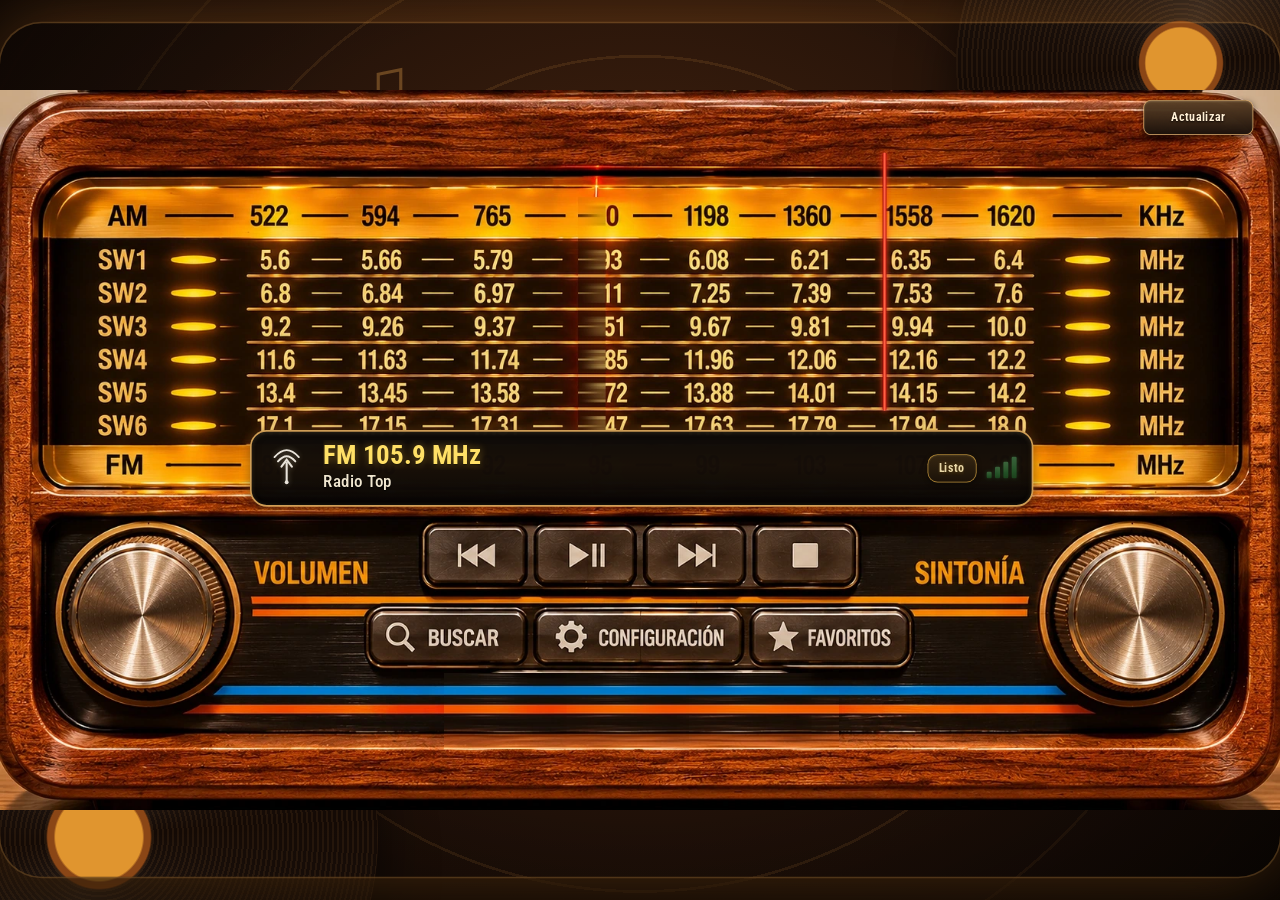
==== pc.html @ c2b315b3 "Add files via upload" ====
<!DOCTYPE html>
<html lang="es">
<head>
  <meta charset="UTF-8" />
  <meta name="viewport" content="width=device-width, initial-scale=1, viewport-fit=cover" />
  <meta http-equiv="Cache-Control" content="no-cache, no-store, must-revalidate" />
  <meta http-equiv="Pragma" content="no-cache" />
  <meta name="theme-color" content="#1b0f08" />
  <meta name="apple-mobile-web-app-capable" content="yes" />
  <meta name="mobile-web-app-capable" content="yes" />
  <meta name="apple-mobile-web-app-status-bar-style" content="black-translucent" />
  <meta name="apple-mobile-web-app-title" content="Radio AR" />
  <meta name="description" content="Radios de Argentina en vivo, con dial y botonera. Sin publicidad." />
  <link rel="manifest" href="manifest.json?v=93" />
  <link rel="apple-touch-icon" sizes="180x180" href="apple-touch-icon.png?v=93" />
  <link rel="icon" type="image/png" sizes="32x32" href="icon-32.png?v=93" />
  <link rel="icon" type="image/png" sizes="192x192" href="icon-192.png?v=93" />
  <link rel="shortcut icon" href="favicon.ico?v=93" />
  <link rel="preload" href="pc-skin.webp" as="image" type="image/webp" />
  <link rel="preload" href="fonts/roboto-latin-500-normal.woff2" as="font" type="font/woff2" crossorigin />
  <link rel="preload" href="fonts/roboto-condensed-latin-500-normal.woff2" as="font" type="font/woff2" crossorigin />
  <script>
    // Ventana angosta (celular): se usa la versión móvil, que es index.html
    (function () {
      var mq = window.matchMedia("(min-width: 900px)");
      function go() { if (!mq.matches) location.replace("./" + location.hash); }
      go();
      if (mq.addEventListener) mq.addEventListener("change", go);
    })();
  </script>
  <title>Radio Argentina</title>
  <link rel="stylesheet" href="pc.css?v=34" />
  <link rel="stylesheet" href="pc-pro.css?v=2" />
</head>
<body>
  <div class="backdrop" aria-hidden="true"></div>
  <!-- Escenario de música: discos, ondas de radio y notas. Solo decoración. -->
  <div class="scene" aria-hidden="true">
    <div class="waves"></div>
    <div class="vinyl v1"></div>
    <div class="vinyl v2"></div>
    <svg class="note n1" viewBox="0 0 24 24" fill="none" stroke="#ffb454" stroke-width="1.4" stroke-linecap="round"><path d="M9 18V5l10-2v13"/><circle cx="7" cy="18" r="2.6"/><circle cx="17" cy="16" r="2.6"/></svg>
    <svg class="note n2" viewBox="0 0 24 24" fill="none" stroke="#ffb454" stroke-width="1.4" stroke-linecap="round"><path d="M9 18V5l10-2v13"/><circle cx="7" cy="18" r="2.6"/><circle cx="17" cy="16" r="2.6"/></svg>
    <svg class="note n3" viewBox="0 0 24 24" fill="none" stroke="#ffb454" stroke-width="1.4" stroke-linecap="round"><path d="M9 18V5l10-2v13"/><circle cx="7" cy="18" r="2.6"/><circle cx="17" cy="16" r="2.6"/></svg>
  </div>

  <!--
    Escenario de 1536 × 1024, igual que la imagen de referencia.
    Todo lo que se ve en pantalla (aguja, display, lista, volumen) se dibuja
    encima de la imagen en las mismas coordenadas. pc.js lo escala a la ventana.
  -->
  <main class="stage" id="stage">
    <h1 class="sr-only">Radio Argentina</h1>

    <!-- ===== Dial: la aguja se mueve según la frecuencia ===== -->
    <i class="dial-backlight" aria-hidden="true"></i>
    <div class="dial-numbers" aria-hidden="true">
      <div class="dial-am"><b>AM</b><span>522</span><span>594</span><span>765</span><span>980</span><span>1198</span><span>1360</span><span>1558</span><span>1620</span><b>KHz</b></div>
      <div class="dial-sw"><b>SW1</b><span>5.6</span><span>5.66</span><span>5.79</span><span>5.93</span><span>6.08</span><span>6.21</span><span>6.35</span><span>6.4</span><b>MHz</b></div>
      <div class="dial-sw"><b>SW2</b><span>6.8</span><span>6.84</span><span>6.97</span><span>7.11</span><span>7.25</span><span>7.39</span><span>7.53</span><span>7.6</span><b>MHz</b></div>
      <div class="dial-sw"><b>SW3</b><span>9.2</span><span>9.26</span><span>9.37</span><span>9.51</span><span>9.67</span><span>9.81</span><span>9.94</span><span>10.0</span><b>MHz</b></div>
      <div class="dial-sw"><b>SW4</b><span>11.6</span><span>11.63</span><span>11.74</span><span>11.85</span><span>11.96</span><span>12.06</span><span>12.16</span><span>12.2</span><b>MHz</b></div>
      <div class="dial-sw"><b>SW5</b><span>13.4</span><span>13.45</span><span>13.58</span><span>13.72</span><span>13.88</span><span>14.01</span><span>14.15</span><span>14.2</span><b>MHz</b></div>
      <div class="dial-sw"><b>SW6</b><span>17.1</span><span>17.15</span><span>17.31</span><span>17.47</span><span>17.63</span><span>17.79</span><span>17.94</span><span>18.0</span><b>MHz</b></div>
      <div class="dial-fm"><b>FM</b><span>87</span><span>88</span><span>92</span><span>95</span><span>99</span><span>103</span><span>107</span><span>108</span><b>MHz</b></div>
    </div>
    <i class="needle" id="needle" aria-hidden="true"></i>

    <!-- ===== Display (ventana de la emisora en reproducción) ===== -->
    <section class="lcd" aria-label="Display">
      <div class="lcd-antenna" aria-hidden="true">
        <svg viewBox="0 0 48 48" width="42" height="42">
          <path fill="none" stroke="#f5f0e6" stroke-width="2.4" stroke-linecap="round"
            d="M24 38 V18 M18 22 l6-8 6 8"/>
          <path fill="none" stroke="#f5f0e6" stroke-width="2.2" stroke-linecap="round"
            d="M14 16c3.5-4 8-6 10-6s6.5 2 10 6"/>
          <path fill="none" stroke="#f5f0e6" stroke-width="2.2" stroke-linecap="round"
            d="M10 11c5-5.5 10.5-8 14-8s9 2.5 14 8"/>
          <circle cx="24" cy="40" r="2.2" fill="#f5f0e6"/>
        </svg>
      </div>
      <div class="lcd-center">
        <div class="lcd-freq" id="lcdFreq"></div>
        <div class="lcd-name" id="lcdName"><span id="lcdNameText"></span></div>
      </div>
      <div class="lcd-playing" id="lcdStatus" role="status" aria-live="polite">
        <span class="lcd-play-ico" aria-hidden="true">
          <svg viewBox="0 0 20 20" width="14" height="14"><path fill="#ffd24a" d="M5 3.5v13l12-6.5z"/></svg>
        </span>
        <span id="statusText"></span>
      </div>
      <div class="lcd-signal" id="eq" aria-hidden="true">
        <i></i><i></i><i></i><i></i>
      </div>
    </section>

    <!-- ===== Perillas: volumen y sintonización ===== -->
    <button class="hit tune-knob" id="tuneKnob" type="button" aria-label="Sintonizar emisora" title="Girar para cambiar de emisora"></button>
    <div class="hit knob" id="knob" role="slider" tabindex="0" aria-label="Volumen" aria-valuemin="0" aria-valuemax="100" aria-valuenow="100" data-i18n-aria="volume"></div>
    <span class="cap cap-volume" id="capVolume" data-i18n="volume">Volumen</span>

    <!-- ===== Anterior / Pausa / Siguiente ===== -->
    <button class="hit" id="btnPrev" type="button" style="left:369px;top:501px;width:123px;height:94px;--r:22px" data-i18n-title="prev" title="Anterior" aria-label="Anterior"></button>
    <button class="hit" id="btnPlay" type="button" style="left:502px;top:494px;width:125px;height:105px;--r:52px" title="Reproducir / pausar" aria-label="Reproducir / pausar">
      <svg viewBox="502 494 125 105" aria-hidden="true">
        <defs>
          <linearGradient id="goldIco" x1="0" y1="0" x2="0" y2="1">
            <stop offset="0" stop-color="#f9e6bd" />
            <stop offset="1" stop-color="#e2b46c" />
          </linearGradient>
        </defs>
        <g class="ico-pause">
          <rect x="544" y="523" width="13.4" height="46.6" rx="2" fill="url(#goldIco)" />
          <rect x="568.4" y="523" width="13.6" height="46.6" rx="2" fill="url(#goldIco)" />
        </g>
        <path class="ico-play" d="M555 526 L555 567 L586 546.5 Z" fill="url(#goldIco)" stroke="url(#goldIco)" stroke-width="7" stroke-linejoin="round" />
      </svg>
    </button>
    <button class="hit" id="btnNext" type="button" style="left:639px;top:501px;width:125px;height:94px;--r:22px" data-i18n-title="next" title="Siguiente" aria-label="Siguiente"></button>
    <button class="hit" id="btnStop" type="button" aria-label="Detener reproducción" title="Detener reproducción"></button>

    <!-- ===== Slider de volumen ===== -->
    <div class="vol" id="vol" role="slider" tabindex="0" aria-label="Volumen" aria-valuemin="0" aria-valuemax="100" aria-valuenow="100" data-i18n-aria="volume">
      <i class="vslot"></i>
      <i class="vfill" id="vFill"></i>
      <i class="vthumb" id="vThumb"></i>
    </div>

    <!-- ===== Actualizar y Config ===== -->
    <button class="hit btn-update" id="updateBtn" type="button" data-update-btn data-update-manual style="left:1372px;top:92px;width:132px;height:42px;--r:9px">
      <i class="glow" aria-hidden="true"></i>
      <span class="lbl" style="left:72px;top:61.5px" data-update-text data-i18n="update">Actualizar</span>
    </button>
    <button class="hit" id="btnConfig" type="button" style="left:1244px;top:501px;width:150px;height:99px;--r:20px">
      <span class="lbl" style="left:74px;top:61.5px" data-i18n="config">Config</span>
    </button>

    <!-- ===== Lista de emisoras ===== -->
    <section class="list" id="list" aria-label="Emisoras">
      <div class="searchbar" id="searchBar">
        <input type="search" id="stationSearch" autocomplete="off" spellcheck="false" data-i18n-ph="searchPh" placeholder="Buscar emisora o frecuencia…" aria-label="Buscar emisora" />
        <span class="s-count" id="stationCount" aria-live="polite"></span>
        <button type="button" class="s-close" id="searchClose" aria-label="Cerrar búsqueda">✕</button>
      </div>
      <div class="rows" id="rows" role="listbox" aria-label="Emisoras"></div>
      <p class="empty" id="emptyMsg" hidden></p>
    </section>

    <!-- ===== Barra de desplazamiento ===== -->
    <button class="hit sb-btn" id="sbUp" type="button" style="left:1332px;top:640px;width:42px;height:38px;--r:10px" aria-label="Subir"></button>
    <button class="hit sb-btn" id="sbDown" type="button" style="left:1332px;top:803px;width:42px;height:40px;--r:10px" aria-label="Bajar"></button>
    <div class="sb-track" id="sbTrack"><i class="sb-thumb" id="sbThumb"></i></div>

    <!-- ===== Botonera inferior ===== -->
    <button class="hit bot" id="btnSearch" type="button" style="left:216px;top:875px;width:196px;height:60px">
      <span class="lbl" style="left:93px;top:18.5px" data-i18n="search">Buscar</span>
    </button>
    <button class="hit bot" id="btnMem" type="button" style="left:440px;top:875px;width:188px;height:60px">
      <span class="lbl" style="left:73px;top:18.5px" data-i18n="memories">Memorias</span>
    </button>
    <button class="hit bot" id="btnLang" type="button" style="left:657px;top:875px;width:193px;height:60px">
      <span class="lbl" style="left:88px;top:18.5px" data-i18n="language">Idioma</span>
    </button>
    <button class="hit bot" id="btnPlaySel" type="button" style="left:876px;top:875px;width:220px;height:60px">
      <span class="lbl" style="left:83px;top:18.5px" data-i18n="play">Reproducir</span>
    </button>
    <button class="hit bot" id="btnBand" type="button" style="left:1125px;top:875px;width:204px;height:60px">
      <span class="lbl" style="left:90px;top:18.5px" data-i18n="change">Cambiar</span>
    </button>
  </main>

  <!-- ===== Config ===== -->
  <dialog class="sheet" id="configDialog" aria-labelledby="cfgTitle">
    <div class="sheet-head">
      <div>
        <h2 id="cfgTitle" data-i18n="cfgTitle">Configuración</h2>
        <p data-i18n="cfgNote">Sin publicidad. Solo buena música.</p>
      </div>
      <button class="sheet-close" id="configClose" type="button" data-i18n-aria="close" aria-label="Cerrar">✕</button>
    </div>
    <div class="sheet-body">
      <section class="way">
        <h3 data-i18n="cfgKeys">Atajos de teclado</h3>
        <ul class="keys">
          <li><span><kbd>Espacio</kbd></span><b data-i18n="kPlay">Reproducir o pausar</b></li>
          <li><span><kbd>←</kbd><kbd>→</kbd></span><b data-i18n="kTune">Cambiar de emisora</b></li>
          <li><span><kbd>/</kbd></span><b data-i18n="kSearch">Buscar</b></li>
          <li><span><kbd>M</kbd></span><b data-i18n="kMem">Guardar en Memorias</b></li>
        </ul>
      </section>
      <section class="way" id="wayShortcut">
        <h3 data-i18n="cfgShortcut">Acceso directo</h3>
        <p data-i18n="cfgShortcutText">Abrí Radio Argentina con un clic, sin buscar la página.</p>
        <div class="sheet-note" id="shortcutNote" hidden></div>
        <button class="btn-main" id="dlShortcut" type="button"></button>
        <button class="btn-soft" id="installPc" type="button" hidden data-i18n="installApp">Instalar como app, con ícono propio</button>
        <p class="alt-links"><span data-i18n="otherOs">Otro sistema:</span>
          <button type="button" data-os="windows">Windows</button><button type="button" data-os="mac">Mac</button><button type="button" data-os="linux">Linux</button></p>
      </section>
      <section class="way">
        <h3 data-i18n="cfgPhone">En el celular</h3>
        <p data-i18n="cfgPhoneText">Abrí esta dirección en el celular y elegí «Instalar app» o «Agregar a inicio».</p>
      </section>
      <section class="way" id="waySocial">
        <h3 data-i18n="cfgSocial">Mis redes</h3>
        <p data-i18n="cfgSocialText">Escribime o seguime, me encanta saber de vos.</p>
        <div class="social">
          <a href="https://w.app/akmjao" target="_blank" rel="noopener noreferrer">
            <span class="ico wa"><svg viewBox="0 0 24 24" aria-hidden="true"><path fill="currentColor" d="M12 2a10 10 0 0 0-8.6 15.1L2 22l5-1.3A10 10 0 1 0 12 2z"/><path fill="#25d366" d="M16.6 14.3c-.2-.1-1.3-.6-1.5-.7s-.4-.1-.5.1-.6.7-.7.9-.3.2-.5.1a6 6 0 0 1-3-2.6c-.2-.4.2-.4.6-1.2.1-.1 0-.3 0-.4l-.7-1.6c-.2-.4-.4-.4-.5-.4h-.4a.8.8 0 0 0-.6.3 2.5 2.5 0 0 0-.8 1.9c0 1.1.8 2.2.9 2.3s1.6 2.5 4 3.5c1.5.6 2 .7 2.8.6.5-.1 1.3-.5 1.5-1.1.2-.5.2-1 .1-1.1l-.4-.3z"/></svg></span>
            <span class="txt">WhatsApp<small data-i18n="socWa">Escribime un mensaje</small></span>
          </a>
          <a href="https://www.instagram.com/walter7938/" target="_blank" rel="noopener noreferrer">
            <span class="ico ig"><svg viewBox="0 0 24 24" aria-hidden="true"><rect x="3.5" y="3.5" width="17" height="17" rx="5" fill="none" stroke="currentColor" stroke-width="2"/><circle cx="12" cy="12" r="4" fill="none" stroke="currentColor" stroke-width="2"/><circle cx="17.2" cy="6.8" r="1.2" fill="currentColor"/></svg></span>
            <span class="txt">Instagram<small>@Walter7938</small></span>
          </a>
          <a href="https://www.facebook.com/share/1Da8brMtB8/" target="_blank" rel="noopener noreferrer">
            <span class="ico fb"><svg viewBox="0 0 24 24" aria-hidden="true"><path fill="currentColor" d="M13.5 21v-8h2.7l.4-3.2h-3.1V7.8c0-.9.3-1.5 1.6-1.5h1.7V3.4c-.3 0-1.3-.1-2.4-.1-2.4 0-4.1 1.5-4.1 4.2v2.3H7.6V13h2.7v8h3.2z"/></svg></span>
            <span class="txt">Facebook<small data-i18n="socFb">Seguime en Facebook</small></span>
          </a>
        </div>
      </section>
      <p class="version" data-update-version></p>
    </div>
    <p class="sheet-msg" id="shortcutMsg" role="status" aria-live="polite"></p>
  </dialog>

  <audio id="player" preload="none"></audio>
  <script src="stations.js?v=1"></script>
  <script src="logos.js?v=1"></script>
  <script src="pc.js?v=30"></script>
  <script src="update.js?v=2"></script>
</body>
</html>
---- pc.css ----
/* ==========================================================
   Radio Argentina — versión PC
   La imagen "pc-skin.webp" es la radio de madera (1536 × 1024).
   Encima van los controles, ubicados en las mismas coordenadas.
   pc.js escala el escenario completo para que entre en la ventana.
   ========================================================== */

/* Tipografías (las mismas de la imagen de referencia) */
@font-face { font-family: "Roboto"; font-style: normal; font-weight: 400; font-display: swap;
  src: url("fonts/roboto-latin-400-normal.woff2") format("woff2"); }
@font-face { font-family: "Roboto"; font-style: normal; font-weight: 500; font-display: swap;
  src: url("fonts/roboto-latin-500-normal.woff2") format("woff2"); }
@font-face { font-family: "Roboto"; font-style: normal; font-weight: 700; font-display: swap;
  src: url("fonts/roboto-latin-700-normal.woff2") format("woff2"); }
@font-face { font-family: "Roboto Condensed"; font-style: normal; font-weight: 400; font-display: swap;
  src: url("fonts/roboto-condensed-latin-400-normal.woff2") format("woff2"); }
@font-face { font-family: "Roboto Condensed"; font-style: normal; font-weight: 500; font-display: swap;
  src: url("fonts/roboto-condensed-latin-500-normal.woff2") format("woff2"); }
@font-face { font-family: "Roboto Condensed"; font-style: normal; font-weight: 700; font-display: swap;
  src: url("fonts/roboto-condensed-latin-700-normal.woff2") format("woff2"); }

:root {
  --ivory: #f3e6cf;
  --muted: #b8a07a;
  --amber-hi: #ffc45e;
  --brass: #c9a04a;
  --led: #6fdc8c;
  --red: #e5594d;
  --sans: "Roboto", "Segoe UI", system-ui, -apple-system, Arial, sans-serif;
  --cond: "Roboto Condensed", "Arial Narrow", "Roboto", "Segoe UI", system-ui, sans-serif;
}

*, *::before, *::after { box-sizing: border-box; margin: 0; padding: 0; }
[hidden] { display: none !important; }
html, body { height: 100%; overflow: hidden; }

body {
  position: relative;
  font-family: var(--sans);
  background: #170c06;
  color: var(--ivory);
  -webkit-font-smoothing: antialiased;
  -webkit-tap-highlight-color: transparent;
  overscroll-behavior: none;
}
button, input { font: inherit; color: inherit; }
button { cursor: pointer; border: 0; background: none; -webkit-user-select: none; user-select: none; }
.sr-only { position: absolute; width: 1px; height: 1px; overflow: hidden; clip: rect(0 0 0 0); white-space: nowrap; }

/* Fondo de la ventana: la misma foto, desenfocada, para que no queden bordes negros */
.backdrop {
  position: fixed; inset: -60px;
  background: url("pc-skin.webp") center / cover no-repeat;
  filter: blur(34px) brightness(.62) saturate(1.1);
}

/* ===== Escenario (coordenadas de la imagen) ===== */
.stage {
  position: absolute; left: 0; top: 0;
  width: 1536px; height: 1024px;
  transform-origin: 0 0;
  background: url("pc-skin.webp") 0 0 / 1536px 1024px no-repeat;
  visibility: hidden;
  -webkit-user-select: none; user-select: none;
}
.stage.ready { visibility: visible; }
.stage > * { position: absolute; }

/* ===== Escala numérica del dial y luz cálida tenue ===== */
.dial-backlight {
  left: 108px; top: 112px; width: 1320px; height: 360px;
  pointer-events: none; z-index: 1;
  background:
    radial-gradient(ellipse at 50% 8%, rgba(255,207,112,.20), transparent 58%),
    linear-gradient(180deg, rgba(255,197,93,.12), rgba(255,181,76,.035) 38%, rgba(255,196,100,.09));
  mix-blend-mode: screen;
  opacity: .78;
  filter: blur(8px);
  animation: dialWarmth 5.5s ease-in-out infinite alternate;
}
@keyframes dialWarmth { from { opacity: .58; } to { opacity: .82; } }
.dial-numbers {
  position: absolute; left: 0; top: 0; width: 1536px; height: 1024px;
  z-index: 2; pointer-events: none;
  color: #f0d8a2;
  font-family: var(--cond);
  text-shadow: 0 0 4px rgba(255,198,105,.35), 0 1px 2px rgba(0,0,0,.9);
}
.dial-am, .dial-fm {
  position: absolute; left: 218px; width: 1100px; height: 30px;
  display: grid; grid-template-columns: 74px repeat(8, 1fr) 76px;
  align-items: center; text-align: center;
  font-size: 18px; font-weight: 700; letter-spacing: .3px;
  color: #39220c;
  text-shadow: 0 1px 0 rgba(255,232,177,.48);
}
.dial-am { top: 130px; }
.dial-fm { top: 414px; }
.dial-am b, .dial-fm b { font-size: 17px; letter-spacing: 1px; }
.dial-sw {
  position: absolute; left: 213px; width: 1110px; height: 27px;
  display: grid; grid-template-columns: 100px repeat(8, 1fr) 76px;
  align-items: center; text-align: center;
  color: #e8e5dc; font-size: 17px; font-weight: 600;
  letter-spacing: .1px;
  text-shadow: 0 0 5px rgba(255,219,150,.36), 0 1px 2px #000;
}
.dial-sw b { color: #e2c58d; font-size: 16px; }
.dial-sw:nth-child(2) { top: 184px; }
.dial-sw:nth-child(3) { top: 226px; }
.dial-sw:nth-child(4) { top: 268px; }
.dial-sw:nth-child(5) { top: 310px; }
.dial-sw:nth-child(6) { top: 345px; }
.dial-sw:nth-child(7) { top: 374px; }
.dial-am span, .dial-fm span { white-space: nowrap; }
.needle { z-index: 4; }


/* ===== Botones transparentes sobre la imagen ===== */
.hit {
  --r: 14px;
  border-radius: var(--r);
  color: inherit;
}
.hit::before {
  content: ""; position: absolute; inset: 0;
  border-radius: inherit; pointer-events: none;
  transition: background .15s ease, box-shadow .15s ease;
}
@media (hover: hover) {
  .hit:hover::before {
    background: radial-gradient(ellipse at 50% 30%, rgba(255,214,150,.17), rgba(255,214,150,.04) 70%);
    box-shadow: inset 0 0 0 1.5px rgba(255,208,140,.38);
  }
}
.hit:active::before {
  background: rgba(0,0,0,.3);
  box-shadow: inset 0 3px 9px rgba(0,0,0,.65), inset 0 0 0 1px rgba(255,208,140,.2);
}
.hit.on::before {
  background: rgba(255,176,60,.10);
  box-shadow: inset 0 0 0 2px rgba(255,200,110,.75), 0 0 16px rgba(255,170,50,.5);
}
.hit:focus-visible { outline: 3px solid var(--amber-hi); outline-offset: 2px; }
.hit.bot { --r: 15px; }
.hit.knob {
  left: 140px; top: 462px; width: 176px; height: 176px; --r: 50%;
  cursor: ns-resize; touch-action: none;
}
.hit.knob::before { inset: 4px; }

/* Etiquetas de los botones */
.lbl, .cap {
  position: absolute;
  font: 500 24.3px/1 var(--cond);
  color: #f3ead9;
  white-space: nowrap;
  text-shadow: 0 1px 1px rgba(0,0,0,.65);
  transform: translateX(-50%);
  pointer-events: none;
}
.bot .lbl { transform: none; }
.cap-volume {
  left: 225px; top: 629.8px;
  font: 700 24px/1 var(--cond);
  letter-spacing: .3px;
  text-transform: uppercase;
  color: #f2dfae;
  text-shadow: 0 1px 0 #6b4a16, 0 -1px 0 rgba(0,0,0,.35);
}

/* ===== Icono de pausa / reproducir del botón central ===== */
#btnPlay svg { position: absolute; inset: 0; width: 100%; height: 100%; pointer-events: none; filter: drop-shadow(0 1px 1px rgba(0,0,0,.65)); }
#btnPlay .ico-play { display: inline; }
#btnPlay .ico-pause { display: none; }
#btnPlay.is-playing .ico-play { display: none; }
#btnPlay.is-playing .ico-pause { display: inline; }

/* ===== Aguja del dial ===== */
.needle {
  left: 0; top: 320px; width: 9px; height: 139px;
  background: linear-gradient(90deg, #a8140b 0%, #e5301d 22%, #ff5a40 50%, #e0291a 78%, #9e1008 100%);
  box-shadow: 0 0 5px rgba(255,60,30,.55);
  opacity: 0;
  transition: left .55s cubic-bezier(.25,.8,.25,1), opacity .35s ease;
  pointer-events: none;
}
.needle.on { opacity: 1; }

/* ===== Display ===== */
.lcd { left: 0; top: 0; width: 0; height: 0; }
.lcd > * { position: absolute; }
.lcd-name {
  left: 1040px; top: 329px; width: 310px; height: 56px;
  display: flex; align-items: center; justify-content: center;
  overflow: hidden; white-space: nowrap;
  font: 700 51px/56px var(--sans);
  letter-spacing: 1.3px;
  color: #f5f5f5;
}
.lcd-name span { display: inline-block; }
.lcd-name.marquee { justify-content: flex-start; }
.lcd-name.marquee span { animation: marquee 7s ease-in-out infinite alternate; }
@keyframes marquee {
  0%, 14% { transform: translateX(0); }
  86%, 100% { transform: translateX(var(--shift, 0px)); }
}
.lcd-freq {
  left: 1040px; top: 384px; width: 320px; height: 36px;
  text-align: center; white-space: nowrap; overflow: hidden;
  font: 500 33.4px/36px var(--sans);
  color: #f4f4f4;
}
.lcd-status {
  left: 1057px; top: 416px; width: 315px; height: 34px;
}
.eq {
  position: absolute; left: 0; bottom: 3px; width: 44px; height: 36px;
  display: flex; align-items: flex-end; gap: 3.3px;
}
.eq i {
  display: block; width: 6px; height: 5px; border-radius: 1px;
  background: linear-gradient(180deg, #b9f59a 0%, #7be68b 60%, #54c96b 100%);
  box-shadow: 0 0 6px rgba(120,240,140,.55);
  transition: height .14s ease, opacity .2s ease;
  opacity: .35;
}
.eq i:last-child { background: linear-gradient(180deg, #f1ee9a, #d9d66a); box-shadow: 0 0 6px rgba(230,225,120,.5); }
.eq.live i { opacity: 1; }
#statusText {
  position: absolute; left: 65px; top: 7.5px; white-space: nowrap; max-width: 248px;
  font: 500 27.4px/30px var(--sans);
  letter-spacing: .1px;
  color: #f4c623;
}
#statusText.ok { color: #f4c623; }
#statusText.wait { color: #f0a030; }
#statusText.err { color: #ff7a66; }
#statusText.ready { color: #e9d8a8; }
#statusText.toast { color: #f6e6bd; }

/* ===== Slider de volumen ===== */
.vol {
  left: 786px; top: 520px; width: 206px; height: 56px;
  cursor: pointer; touch-action: none; border-radius: 28px;
}
.vol:focus-visible { outline: 3px solid var(--amber-hi); outline-offset: 2px; }
.vol > i { position: absolute; display: block; pointer-events: none; }
.vslot {
  left: 5px; top: 16px; width: 192px; height: 24px; border-radius: 12px;
  background: linear-gradient(180deg, rgba(0,0,0,.72) 0%, rgba(6,3,1,.55) 100%);
  box-shadow: inset 0 1px 3px rgba(0,0,0,.9), 0 1px 0 rgba(255,190,110,.10);
}
.vfill {
  left: 8px; top: 19.5px; height: 16.5px; width: 150px; border-radius: 8.25px;
  background: linear-gradient(180deg, #d6a868 0%, #e6c086 16%, #cf9a56 38%, #ac7235 64%, #7b3d06 100%);
  box-shadow: inset 0 1px 0 rgba(255,238,200,.6), inset 0 -1px 0 rgba(60,25,2,.5), 0 1px 2px rgba(0,0,0,.55);
}
.vthumb {
  top: 5.5px; left: 0; width: 44px; height: 44px; border-radius: 50%;
  background:
    radial-gradient(circle at 50% 50%, rgba(255,236,196,.8) 0 1.5px, transparent 3px),
    conic-gradient(from 10deg, rgba(255,240,205,.0), rgba(255,240,205,.38) 8%, rgba(110,62,16,.30) 22%, rgba(255,240,205,.34) 38%, rgba(110,62,16,.34) 55%, rgba(255,240,205,.36) 72%, rgba(110,62,16,.28) 88%, rgba(255,240,205,.0)),
    radial-gradient(circle at 38% 28%, #ecc888 0%, #d09a56 40%, #a96f2e 78%, #85511a 100%);
  box-shadow:
    0 0 0 2.5px #22130a,
    inset 0 0 0 1.5px #e9c78f,
    inset 0 0 0 4px #8a5a26,
    inset 0 -5px 7px rgba(70,34,6,.5),
    0 5px 8px rgba(0,0,0,.7);
}

/* ===== Botón Actualizar ===== */
.btn-update .glow {
  position: absolute; inset: 0; border-radius: inherit; pointer-events: none; opacity: 0;
}
.btn-update.is-busy .glow {
  opacity: 1;
  box-shadow: inset 0 0 0 2px rgba(255,200,110,.6), 0 0 14px rgba(255,170,50,.45);
  animation: updPulse 1.1s ease-in-out infinite;
}
.btn-update.has-update .glow {
  opacity: 1;
  background: rgba(225,45,32,.42);
  box-shadow: inset 0 0 0 2px #ff6a58, inset 0 0 18px rgba(255,70,50,.65), 0 0 20px 5px rgba(255,60,40,.8);
  animation: updPulse 1.4s ease-in-out infinite;
}
.btn-update.has-update .lbl { color: #fff; text-shadow: 0 1px 2px rgba(80,0,0,.85); }
@keyframes updPulse { 50% { opacity: .55; } }

/* ===== Lista de emisoras ===== */
.list {
  left: 322px; top: 637px; width: 978px; height: 216px;
  overflow: hidden; border-radius: 8px;
}
.rows {
  position: absolute; left: 0; top: 0; width: 100%; height: 100%;
  padding-top: 1px;
  overflow-y: auto; overflow-x: hidden;
  scrollbar-width: none; overscroll-behavior: contain;
}
.rows::-webkit-scrollbar { display: none; }
.list.searching .rows { top: 48px; height: calc(100% - 48px); }

.row {
  position: relative; display: block;
  height: 52px; margin-bottom: 2px;
  border: 1.5px solid rgba(190,150,100,.14);
  border-top-color: rgba(226,204,180,.36);
  border-radius: 7px;
  background: linear-gradient(180deg, rgba(36,21,10,.62) 0%, rgba(18,9,3,.72) 100%);
  cursor: pointer;
}
.row[hidden] { display: none; }
.row > * { position: absolute; }
.r-logo {
  left: 41px; top: 3px; width: 44px; height: 44px;
  border-radius: 8px; overflow: hidden;
  background: #120a05;
  box-shadow: 0 0 0 1px rgba(0,0,0,.55);
}
.r-logo img { display: block; width: 100%; height: 100%; object-fit: cover; }
.r-logo.ph {
  display: grid; place-items: center;
  font: 700 19px/1 var(--cond); letter-spacing: .5px;
  color: #f0d9a4;
  background: linear-gradient(160deg, #4a3220 0%, #2a190d 100%);
  box-shadow: inset 0 0 0 1.5px rgba(201,160,74,.55), 0 0 0 1px rgba(0,0,0,.55);
}
.r-name {
  left: 147px; top: 0; width: 925px; height: 49px;
  font: 400 28.2px/49px var(--sans);
  color: #f6f1e8;
  white-space: nowrap; overflow: hidden; text-overflow: ellipsis;
}
.r-freq {
  left: 764px; top: 0; height: 49px;
  font: 400 25px/49px var(--sans);
  color: #f1ebdf;
  white-space: nowrap;
}
.r-name { width: 600px; }
.r-star {
  left: auto; right: 20px; top: 11px; width: 28px; height: 28px;
  color: rgba(240,210,150,.9); opacity: 0; transition: opacity .15s ease, transform .15s ease;
}
.r-star svg { display: block; width: 100%; height: 100%; fill: none; stroke: currentColor; stroke-width: 1.8; stroke-linejoin: round; }
.row.fav .r-star { opacity: 1; }
.row.fav .r-star svg { fill: #f3cd7c; stroke: #c9962f; }
@media (hover: hover) {
  .row:hover { border-color: rgba(232,190,120,.55); background: linear-gradient(180deg, rgba(60,36,16,.8) 0%, rgba(34,18,8,.85) 100%); }
  .row:hover .r-star { opacity: 1; }
  .r-star:hover { transform: scale(1.15); }
}
.row.sel {
  border: 2px solid #f0c97a;
  background:
    radial-gradient(ellipse at 6% 50%, rgba(196,114,12,.6), transparent 55%),
    linear-gradient(180deg, #a85a06 0%, #8c4c08 20%, #743b05 56%, #6c3704 100%);
  box-shadow: 0 0 16px rgba(255,170,40,.5), inset 0 0 22px rgba(255,160,30,.2);
}
.row.sel .r-name { color: #fff; }
.row.sel .r-freq { color: #fff2dc; }
.row.sel .r-star { color: #ffe9b8; }

.empty {
  position: absolute; left: 0; right: 0; top: 0; bottom: 0;
  display: flex; align-items: center; justify-content: center; text-align: center;
  padding: 0 90px; font: 400 26px/1.3 var(--sans); color: #c9b48c;
}
.list.searching .empty { top: 48px; }

/* Buscador (aparece sobre la lista) */
.searchbar {
  position: absolute; left: 0; top: 0; width: 100%; height: 46px;
  display: none; align-items: center;
  border: 1.5px solid #9a7430; border-radius: 8px;
  background: linear-gradient(180deg, #100804 0%, #1f1208 100%);
  box-shadow: inset 0 2px 6px rgba(0,0,0,.7);
}
.list.searching .searchbar { display: flex; }
.searchbar input {
  flex: 1; min-width: 0; height: 100%; padding: 0 16px; border: 0; outline: 0; background: transparent;
  font: 400 26px/1 var(--sans); color: #f4ead6;
}
.searchbar input::placeholder { color: rgba(214,190,150,.55); }
.searchbar input::-webkit-search-cancel-button { display: none; }
.s-count { font: 400 20px/1 var(--sans); color: #bda57a; margin-right: 10px; white-space: nowrap; }
.s-close { width: 40px; height: 100%; font-size: 20px; color: #d9bf8c; }
.s-close:hover { color: #fff; }

/* ===== Barra de desplazamiento ===== */
.sb-track { left: 1340px; top: 679px; width: 27px; height: 113px; }
.sb-thumb {
  position: absolute; left: 0; top: 0; width: 27px; height: 77px; display: block;
  border-radius: 13px; cursor: grab; touch-action: none;
  background:
    linear-gradient(90deg, rgba(95,52,10,.5) 0%, transparent 24%, transparent 68%, rgba(95,52,10,.45) 100%),
    linear-gradient(180deg, #f4d8aa 0%, #e2ba82 34%, #cd9757 70%, #d3a265 100%);
  box-shadow: 0 2px 4px rgba(0,0,0,.65), inset 0 1px 0 rgba(255,255,255,.45), inset 0 0 0 1px rgba(255,230,180,.4);
}
.sb-thumb:active { cursor: grabbing; }
.sb-track.hidden .sb-thumb { display: none; }

/* ===== Ventana de Config ===== */
.sheet {
  width: min(460px, calc(100% - 24px));
  max-height: calc(100vh - 32px);
  overflow: auto; margin: auto; padding: 0;
  color: var(--ivory);
  border: 2px solid #5a4028; border-radius: 18px;
  background: linear-gradient(180deg, rgba(58,36,22,.99) 0%, rgba(26,16,10,.99) 100%);
  box-shadow: 0 24px 70px rgba(0,0,0,.8), 0 0 0 1px #2a1a10;
  font-family: var(--sans);
}
.sheet::backdrop { background: rgba(8,4,2,.72); backdrop-filter: blur(4px); }
.sheet[open] { animation: sheetIn .22s ease-out; }
@keyframes sheetIn { from { transform: translateY(14px); opacity: 0; } }
.sheet-head { display: flex; justify-content: space-between; align-items: flex-start; gap: 12px; padding: 18px 18px 6px; }
.sheet-head h2 { font: 700 1.5rem/1.2 var(--cond); color: var(--amber-hi); }
.sheet-head p { margin-top: 2px; font-size: .95rem; line-height: 1.35; color: var(--muted); }
.sheet-close { flex: none; width: 36px; height: 36px; border-radius: 50%; border: 1px solid #5a4028; background: #1d130d; color: var(--muted); font-size: 1rem; }
.sheet-body { display: grid; gap: 10px; padding: 8px 14px 6px; }
.way { padding: 14px; border: 1px solid #4a3220; border-radius: 14px; background: rgba(20,12,8,.85); }
.way h3 { font: 700 1.2rem/1.2 var(--cond); color: #f3e6cf; }
.way p, .way li { font-size: .95rem; line-height: 1.4; color: #cdbda3; }
.way p { margin-top: 6px; }
.keys { display: grid; gap: 8px; margin-top: 10px; list-style: none; }
.keys li { display: flex; align-items: center; justify-content: space-between; gap: 12px; }
.keys b { font-weight: 400; text-align: right; }
.keys kbd { margin-right: 5px; padding: 2px 8px; border-radius: 4px; border: 1px solid #5a4030; background: #1a100a; font: 400 .85rem/1.4 ui-monospace, Consolas, monospace; color: var(--ivory); }
.btn-main, .btn-soft { display: block; width: 100%; margin-top: 10px; padding: 11px 14px; border-radius: 12px; font: 700 1.05rem/1.2 var(--sans); }
.btn-main { color: #2b1a08; background: linear-gradient(160deg, #ffc45e, #e8962a); box-shadow: 0 3px 0 #7a4f12; }
.btn-main:active { transform: translateY(2px); box-shadow: 0 1px 0 #7a4f12; }
.btn-soft { border: 1px solid #8a6a2a; color: var(--amber-hi); background: transparent; }
.alt-links { display: flex; flex-wrap: wrap; align-items: center; gap: 8px; }
.alt-links button { padding: 2px 4px; color: var(--amber-hi); text-decoration: underline; }
.sheet-note { margin-top: 10px; padding: 9px 11px; border: 1px solid #6a4c1c; border-radius: 10px; background: #2a1d0c; font-size: .9rem; line-height: 1.4; color: #e0b878; }
.version { padding: 2px 4px; text-align: center; font-size: .85rem; color: var(--muted); }
/* Mis redes (diálogo Config) */
.social { display: grid; gap: 8px; margin-top: 10px; }
.social a { display: flex; align-items: center; gap: 12px; padding: 9px 12px; border: 1px solid #5a4028; border-radius: 12px; background: #1d130d; color: #f3e6cf; text-decoration: none; font: 700 1.05rem/1.2 var(--sans); }
.social a:hover { border-color: #8a6a2a; background: #26180f; }
.social a:focus-visible { outline: 2px solid var(--amber-hi); outline-offset: 2px; }
.social .ico { flex: none; width: 38px; height: 38px; border-radius: 10px; display: grid; place-items: center; color: #fff; }
.social .ico svg { width: 22px; height: 22px; display: block; }
.social .ico.wa { background: #25d366; }
.social .ico.ig { background: linear-gradient(45deg, #f9ce34, #ee2a7b 55%, #6228d7); }
.social .ico.fb { background: #1877f2; }
.social .txt { display: flex; flex-direction: column; min-width: 0; }
.social .txt small { font-weight: 400; font-size: .85rem; color: var(--muted); }
.sheet-msg { min-height: 1.2em; padding: 6px 14px 14px; text-align: center; font-size: .95rem; color: var(--led); }

@media (prefers-reduced-motion: reduce) {
  *, *::before, *::after { transition: none !important; animation: none !important; }
}

/* ==========================================================
   NUEVO FRENTE VINTAGE — inspirado en la radio de referencia
   Mantiene el escenario 1536 × 1024 y la lógica original.
   ========================================================== */
.stage { background-image: url("pc-skin.webp"); }
/* Aguja sobre el dial de seis bandas */
.needle { top: 176px; height: 220px; width: 7px; z-index: 4; background: linear-gradient(90deg,#9d1c12,#ff6449 48%,#a5140b); box-shadow:0 0 8px rgba(255,70,35,.85); }
/* Nombre y frecuencia en el sector superior derecho del dial */
.lcd-name { left: 1000px; top: 118px; width: 330px; height: 45px; font-size: 35px; line-height: 45px; color:#fff0d4; text-shadow:0 2px 5px #000; }
.lcd-freq { left: 1010px; top: 365px; width: 300px; height: 34px; font-size: 27px; line-height:34px; color:#ffe2a6; text-shadow:0 2px 4px #000; }
.lcd-status { left: 1020px; top: 400px; width: 300px; height: 28px; }
#statusText { left:48px; top:3px; font-size:20px; line-height:24px; }
.eq { width:38px; height:26px; gap:3px; }
.eq i { width:5px; }
/* Perilla izquierda: volumen */
.hit.knob { left:105px !important; top:500px !important; width:205px !important; height:205px !important; cursor:ns-resize; z-index:5; }
.cap-volume { left:205px; top:696px; font-size:19px; color:#f5d9a7; }
/* Perilla derecha: sintonizador */
.tune-knob { position:absolute; left:1225px; top:500px; width:205px; height:205px; border-radius:50%; z-index:6; cursor:ns-resize; touch-action:none; }
.tune-knob:focus-visible { outline:3px solid #ffc45e; outline-offset:4px; }
.tune-knob::after { content:"SINTONÍA"; position:absolute; left:50%; top:190px; transform:translateX(-50%); color:#f3d7a5; font:700 18px var(--cond); letter-spacing:1px; text-shadow:0 2px 3px #000; white-space:nowrap; }
/* Botonera central */
#btnPrev { left:520px !important; top:520px !important; width:115px !important; height:95px !important; }
#btnPlay { left:645px !important; top:520px !important; width:115px !important; height:95px !important; }
#btnNext { left:770px !important; top:520px !important; width:115px !important; height:95px !important; }
/* updateBtn grande inferior eliminado */
#btnConfig { left:1018px !important; top:520px !important; width:115px !important; height:95px !important; }
/* El control de volumen secundario queda como corredera horizontal */
.vol { left:520px !important; top:635px !important; width:360px !important; height:45px !important; }
.vslot { width:340px !important; }
.vfill { max-width:334px; }
.vthumb { width:38px; height:38px; }
/* La lista se integra en el gran panel negro inferior */
.list { left:88px !important; top:735px !important; width:1358px !important; height:135px !important; border-radius:10px; }
.row { height:43px; margin-bottom:2px; border-color:rgba(207,164,104,.25); background:linear-gradient(180deg,rgba(34,25,18,.94),rgba(12,10,8,.96)); }
.row .r-name { font-size:23px; }
.row .r-freq { font-size:19px; }
.searchbar { height:38px; }
.searchbar input { font-size:20px; }
.list.searching .rows { top:40px; height:calc(100% - 40px); }
.empty { font-size:20px; }
/* Cinco teclas inferiores: buscar, memorias, idioma, reproducir y banda */
#btnSearch { left:360px !important; top:888px !important; width:135px !important; height:55px !important; }
#btnMem { left:525px !important; top:888px !important; width:135px !important; height:55px !important; }
#btnLang { left:690px !important; top:888px !important; width:135px !important; height:55px !important; }
#btnPlaySel { left:855px !important; top:888px !important; width:135px !important; height:55px !important; }
#btnBand { left:1020px !important; top:888px !important; width:135px !important; height:55px !important; }
#btnSearch .lbl, #btnMem .lbl, #btnLang .lbl, #btnPlaySel .lbl, #btnBand .lbl { left:50% !important; top:20px !important; transform:translateX(-50%); font-size:18px; }
/* Desplazamiento de lista, discreto en el borde derecho */
.sb-track { left:1420px !important; top:744px !important; height:110px !important; width:15px !important; }
.sb-thumb { width:15px !important; }
#sbUp { left:1408px !important; top:710px !important; width:36px !important; height:30px !important; }
#sbDown { left:1408px !important; top:855px !important; width:36px !important; height:25px !important; }
/* Controles secundarios visibles en la franja central */
#updateBtn .lbl, #btnConfig .lbl { left:50% !important; top:72px !important; transform:translateX(-50%); font-size:16px; }
#btnConfig .lbl { color:#ffe0ac; }

/* ===== Ajustes de controles solicitados: posición real sobre las teclas ===== */
/* Etiquetas al costado de las perillas, como en la radio de referencia */
.cap-volume {
  left: 318px !important;
  top: 585px !important;
  font-family: var(--cond) !important;
  font-size: 27px !important;
  line-height: 1 !important;
  font-weight: 700 !important;
  letter-spacing: .8px !important;
  color: #f36a19 !important;
  text-shadow: 0 2px 3px #160900, 0 0 5px rgba(243,106,25,.2) !important;
}
.tune-knob::after {
  left: -112px !important;
  top: 88px !important;
  transform: none !important;
  font-family: var(--cond) !important;
  font-size: 27px !important;
  line-height: 1 !important;
  font-weight: 700 !important;
  letter-spacing: .8px !important;
  color: #f36a19 !important;
  text-shadow: 0 2px 3px #160900, 0 0 5px rgba(243,106,25,.2) !important;
}
/* Las cuatro teclas centrales: anterior, reproducir, siguiente y configuración */
#btnPrev { left:520px !important; top:520px !important; width:115px !important; height:95px !important; z-index:8; }
#btnPlay { left:645px !important; top:520px !important; width:115px !important; height:95px !important; z-index:8; }
#btnNext { left:770px !important; top:520px !important; width:115px !important; height:95px !important; z-index:8; }
#btnConfig {
  left:895px !important; top:520px !important; width:115px !important; height:95px !important;
  z-index:12 !important; display:block; cursor:pointer; pointer-events:auto;
}
#btnConfig .lbl {
  left:50% !important; top:50% !important; transform:translate(-50%,-50%) !important;
  font-family:var(--cond) !important; font-size:17px !important; font-weight:700 !important;
  letter-spacing:.5px !important; color:#fff0d5 !important; text-shadow:0 2px 3px #160900 !important;
}
/* (posición de Actualizar: solo arriba a la derecha — ver bloque final) */


/* ==========================================================
   FRENTE RECONSTRUIDO — coincide con la imagen de referencia
   El arte del receptor ocupa 1536 x 864 px, centrado verticalmente.
   Los controles transparentes se ubican sobre las teclas dibujadas.
   ========================================================== */
.stage {
  background-image: url("pc-skin.webp");
  background-size: 1536px 864px !important;
  background-position: center 80px !important;
  background-repeat: no-repeat !important;
}
.backdrop { background-image:url("pc-skin.webp"); background-position:center; background-size:cover; }
/* El dial, las leyendas y los botones ya forman parte de la imagen. */
.dial-backlight, .dial-numbers, .lcd, .cap-volume, .tune-knob::after { display:none !important; }
/* Aguja funcional (la única): se mueve; la dibujada en el arte fue borrada. */
.needle {
  top: 155px !important;
  height: 310px !important;
  width: 5px !important;
  z-index: 8 !important;
  border-radius: 3px;
  background: linear-gradient(90deg, #a80f08, #ff6244 48%, #bd170d) !important;
  box-shadow: 0 0 5px rgba(255, 55, 28, 0.8), 0 0 11px rgba(255, 70, 35, 0.45) !important;
  opacity: 0;
  transition: left 0.45s cubic-bezier(0.25, 0.8, 0.25, 1), opacity 0.3s ease !important;
  pointer-events: none;
}
.needle.on { opacity: 1 !important; }
/* Perillas: las zonas táctiles coinciden con los mandos dibujados. */
.hit.knob { left:70px !important; top:603px !important; width:205px !important; height:205px !important; z-index:9 !important; cursor:ns-resize; }
.tune-knob { left:1260px !important; top:603px !important; width:205px !important; height:205px !important; z-index:9 !important; border-radius:50%; cursor:ns-resize; touch-action:none; }
/* Botones de transporte: anterior, reproducir, siguiente y detener. */
#btnPrev { left:500px !important; top:590px !important; width:125px !important; height:82px !important; z-index:10 !important; }
#btnPlay { left:630px !important; top:590px !important; width:125px !important; height:82px !important; z-index:10 !important; }
#btnNext { left:770px !important; top:590px !important; width:125px !important; height:82px !important; z-index:10 !important; }
#btnStop { left:910px !important; top:590px !important; width:125px !important; height:82px !important; z-index:10 !important; }
/* Teclas Buscar, Configuración y Favoritos. */
#btnSearch { left:435px !important; top:693px !important; width:195px !important; height:75px !important; z-index:11 !important; }
#btnConfig { left:635px !important; top:693px !important; width:250px !important; height:75px !important; z-index:12 !important; cursor:pointer; }
#btnMem { left:890px !important; top:693px !important; width:215px !important; height:75px !important; z-index:11 !important; }
#btnSearch .lbl, #btnMem .lbl, #btnConfig .lbl, #updateBtn .lbl { display:none !important; }
/* El botón grande inferior de Actualizar se elimina: solo queda el de arriba a la derecha. */
#updateBtn.btn-update { /* placeholder — posición final más abajo */ }
/* La lista se abre como panel lateral al pulsar BUSCAR, sin tapar el frente cuando está cerrada. */
.list { display:none !important; left:1010px !important; top:155px !important; width:475px !important; height:650px !important; z-index:30 !important; border:2px solid rgba(214,166,103,.9); border-radius:14px !important; background:linear-gradient(180deg,rgba(22,13,8,.98),rgba(7,6,5,.98)); box-shadow:0 14px 40px rgba(0,0,0,.75),inset 0 0 0 1px rgba(255,210,140,.12); }
.list.open { display:block !important; }
.rows { padding:8px !important; }
.row { height:48px !important; margin-bottom:4px !important; }
.row .r-name { font-size:19px !important; }
.row .r-freq { font-size:16px !important; }
.searchbar { height:48px !important; padding:5px 8px !important; }
.searchbar input { font-size:17px !important; }
.list.searching .rows { top:48px !important; height:calc(100% - 48px) !important; }
.list.searching .searchbar { display:flex !important; }
.sb-track { left:1488px !important; top:210px !important; height:520px !important; width:10px !important; z-index:31 !important; }
.sb-thumb { width:10px !important; }
#sbUp { left:1478px !important; top:174px !important; width:28px !important; height:30px !important; z-index:31 !important; }
#sbDown { left:1478px !important; top:735px !important; width:28px !important; height:30px !important; z-index:31 !important; }
/* Acciones complementarias quedan en una pequeña fila debajo del panel de emisoras. */
#btnLang, #btnPlaySel, #btnBand { display:none !important; z-index:32 !important; top:820px !important; width:135px !important; height:42px !important; border:1px solid rgba(214,166,103,.65) !important; border-radius:9px !important; background:linear-gradient(180deg,rgba(82,55,34,.96),rgba(27,18,12,.98)) !important; }
#btnLang { left:1015px !important; }
#btnPlaySel { left:1160px !important; }
#btnBand { left:1305px !important; }
#btnLang .lbl, #btnPlaySel .lbl, #btnBand .lbl { left:50% !important; top:14px !important; transform:translateX(-50%) !important; font-size:15px !important; }
/* El deslizador secundario queda oculto: la perilla grande controla el volumen. */
.vol { display:none !important; }

.stage.list-open #btnLang, .stage.list-open #btnPlaySel, .stage.list-open #btnBand { display:block !important; }


/* ===== Display de la emisora en reproducción — grande, aprovecha el espacio libre ===== */
.lcd {
  display: flex !important;
  align-items: center !important;
  left: 300px !important;
  top: 488px !important;
  width: 940px !important;
  height: 92px !important;
  z-index: 13 !important;
  overflow: hidden;
  padding: 0 18px 0 14px;
  gap: 12px;
  border: 2.5px solid rgba(218, 166, 91, 0.95);
  border-radius: 20px;
  background:
    linear-gradient(180deg, rgba(12, 10, 8, 0.99), rgba(22, 14, 8, 0.99) 45%, rgba(8, 6, 5, 0.99));
  box-shadow:
    inset 0 1px 6px rgba(255, 210, 135, 0.18),
    inset 0 -3px 10px rgba(0, 0, 0, 0.85),
    0 0 14px rgba(255, 170, 62, 0.22),
    0 4px 12px rgba(0, 0, 0, 0.45);
  pointer-events: none;
}
.lcd > * { position: relative !important; flex-shrink: 0; }

/* Icono antena a la izquierda */
.lcd-antenna {
  width: 56px;
  height: 56px;
  display: flex;
  align-items: center;
  justify-content: center;
  opacity: 0.95;
  filter: drop-shadow(0 0 4px rgba(255, 240, 200, 0.35));
}
.lcd-antenna svg { display: block; width: 50px; height: 50px; }

/* Bloque central: frecuencia arriba, nombre abajo */
.lcd-center {
  flex: 1 1 auto;
  min-width: 0;
  display: flex;
  flex-direction: column;
  justify-content: center;
  gap: 1px;
  padding-left: 4px;
}
.lcd-freq {
  position: static !important;
  left: auto !important;
  top: auto !important;
  width: auto !important;
  height: auto !important;
  font: 700 32px/1.15 var(--cond) !important;
  letter-spacing: 0.45px !important;
  color: #ffe066 !important;
  text-shadow: 0 0 10px rgba(255, 200, 60, 0.45), 0 1px 2px #000 !important;
  white-space: nowrap;
  overflow: hidden;
  text-overflow: ellipsis;
  text-align: left !important;
}
.lcd-name {
  position: static !important;
  left: auto !important;
  top: auto !important;
  width: auto !important;
  height: auto !important;
  display: block !important;
  font: 500 20px/1.25 var(--cond) !important;
  letter-spacing: 0.25px !important;
  color: #f0e6d0 !important;
  text-shadow: 0 1px 2px #000 !important;
  white-space: nowrap;
  overflow: hidden;
  text-overflow: ellipsis;
}
.lcd-name span {
  display: inline-block;
  max-width: 100%;
  overflow: hidden;
  text-overflow: ellipsis;
}
.lcd-name.marquee { justify-content: flex-start !important; }

/* Pastilla "Reproduciendo..." */
.lcd-playing {
  display: flex !important;
  align-items: center;
  gap: 7px;
  padding: 7px 14px 7px 12px;
  border-radius: 12px;
  background: linear-gradient(180deg, rgba(55, 40, 18, 0.95), rgba(28, 18, 8, 0.98));
  border: 1.5px solid rgba(220, 170, 70, 0.75);
  box-shadow: inset 0 1px 2px rgba(255, 220, 140, 0.15), 0 2px 6px rgba(0, 0, 0, 0.4);
  max-width: 200px;
}
.lcd-play-ico {
  display: flex;
  align-items: center;
  flex-shrink: 0;
}
.lcd-play-ico svg { display: block; }
#statusText {
  position: static !important;
  left: auto !important;
  top: auto !important;
  max-width: none !important;
  font: 600 15px/1.15 var(--cond) !important;
  letter-spacing: 0.15px !important;
  color: #ffd24a !important;
  text-shadow: 0 0 6px rgba(255, 190, 50, 0.35) !important;
  white-space: nowrap;
  overflow: hidden;
  text-overflow: ellipsis;
}
#statusText.ok { color: #ffd24a !important; }
#statusText.wait { color: #f0a030 !important; }
#statusText.err { color: #ff7a66 !important; }
#statusText.ready { color: #e9d8a8 !important; }

/* Barras de señal a la derecha (verdes) */
.lcd-signal,
.eq {
  position: static !important;
  left: auto !important;
  bottom: auto !important;
  width: 36px !important;
  height: 28px !important;
  display: flex !important;
  align-items: flex-end !important;
  justify-content: space-between;
  gap: 3px !important;
  padding-bottom: 2px;
}
.lcd-signal i,
.eq i {
  display: block;
  width: 6px !important;
  border-radius: 1.5px;
  background: linear-gradient(180deg, #7dff9a 0%, #3dcc5c 70%, #2a9e45 100%);
  box-shadow: 0 0 5px rgba(80, 230, 120, 0.55);
  opacity: 0.35;
  transition: height 0.14s ease, opacity 0.2s ease;
}
.lcd-signal i:nth-child(1), .eq i:nth-child(1) { height: 8px; }
.lcd-signal i:nth-child(2), .eq i:nth-child(2) { height: 14px; }
.lcd-signal i:nth-child(3), .eq i:nth-child(3) { height: 20px; }
.lcd-signal i:nth-child(4), .eq i:nth-child(4) { height: 26px; }
.lcd-signal.live i,
.eq.live i { opacity: 1; }

/* Actualizar: SOLO tecla pequeña arriba a la derecha (como en la imagen).
   Se anula cualquier posición inferior grande anterior. */
#updateBtn {
  left: 1372px !important;
  top: 92px !important;
  width: 132px !important;
  height: 42px !important;
  z-index: 20 !important;
  border-radius: 9px !important;
  display: block !important;
  pointer-events: auto !important;
}
#updateBtn::before {
  inset: 0 !important;
  border-radius: 9px !important;
  background: linear-gradient(180deg, rgba(92, 65, 39, 0.98), rgba(28, 18, 11, 0.99)) !important;
  border: 1px solid rgba(224, 177, 112, 0.9) !important;
  box-shadow: inset 0 1px 2px rgba(255, 230, 190, 0.2), 0 3px 8px rgba(0, 0, 0, 0.7) !important;
}
#updateBtn .glow { display: block !important; border-radius: 9px !important; }
#updateBtn .lbl {
  display: block !important;
  left: 50% !important;
  top: 50% !important;
  transform: translate(-50%, -50%) !important;
  width: 100% !important;
  text-align: center !important;
  font: 700 15px/1 var(--cond) !important;
  letter-spacing: 0.3px !important;
  color: #fff0d5 !important;
  text-shadow: 0 1px 2px #100904 !important;
}
#updateBtn.is-busy .lbl { font-size: 12px !important; }
---- pc-pro.css ----
/* ===== PC PRO · luz, vidrio y profundidad para la radio de madera =====
   Se carga DESPUÉS de pc.css. No mueve ningún control: todo cae sobre la misma imagen.
   Para quitarla, borrá la línea <link> de pc-pro.css en pc.html. */
@property --pro-a{syntax:"<angle>";inherits:false;initial-value:0deg}

/* Fondo: respira despacio y se oscurece en los bordes, para que la radio resalte */
.backdrop{animation:proDrift 40s ease-in-out infinite alternate}
.backdrop::after{content:"";position:absolute;inset:0;
  background:radial-gradient(ellipse at 50% 46%,transparent 52%,rgba(0,0,0,.6) 100%)}
@keyframes proDrift{from{transform:scale(1) translate3d(0,0,0)}to{transform:scale(1.06) translate3d(-1.2%,.8%,0)}}

/* Vidrio del dial: un reflejo suave lo cruza de izquierda a derecha */
.stage::after{content:"";position:absolute;left:108px;top:112px;width:1320px;height:360px;
  border-radius:10px;pointer-events:none;z-index:3;mix-blend-mode:screen;
  background:linear-gradient(105deg,transparent 42%,rgba(255,238,200,.11) 50%,transparent 58%) 150% 0/250% 100% no-repeat;
  animation:proGlass 11s linear infinite}
@keyframes proGlass{from{background-position:150% 0}to{background-position:-50% 0}}

/* Aguja: más luz y un poco de volumen */
.needle{box-shadow:0 0 6px rgba(255,60,30,.8),0 0 16px rgba(255,60,30,.4),2px 3px 4px rgba(0,0,0,.55)}

/* Pantalla: letras con luz cálida, como un display encendido */
.lcd-name,.lcd-freq{text-shadow:0 0 10px rgba(255,214,140,.5),0 0 22px rgba(255,170,60,.22)}
.eq i{box-shadow:0 0 9px rgba(120,240,140,.7)}

/* Botones: el halo al pasar el mouse es más cálido y profundo */
@media (hover:hover){
  .hit:hover::before{box-shadow:inset 0 0 0 1.5px rgba(255,208,140,.45),0 0 20px rgba(255,180,80,.3)}
}
.hit.on::before{box-shadow:inset 0 0 0 2px rgba(255,200,110,.8),0 0 22px rgba(255,170,50,.6)}

/* Perilla: un brillo metálico gira al pasar el mouse */
@media (hover:hover){
  .hit.knob:hover::before{
    background:conic-gradient(from var(--pro-a),rgba(255,226,170,0) 0%,rgba(255,226,170,.32) 12%,rgba(255,226,170,0) 28%,rgba(255,226,170,0) 55%,rgba(255,226,170,.22) 66%,rgba(255,226,170,0) 80%);
    animation:proSpin 4s linear infinite}
}
@keyframes proSpin{to{--pro-a:360deg}}

/* Lista de emisoras: las filas se acercan al mirarlas y la elegida sale hacia vos */
.row{transition:transform .22s cubic-bezier(.2,.8,.2,1),box-shadow .22s,border-color .15s,background .15s;
  box-shadow:0 1px 0 rgba(255,235,200,.07) inset,0 5px 9px -6px rgba(0,0,0,.9)}
@media (hover:hover){
  .row:hover{transform:perspective(700px) translateZ(10px) rotateX(2deg);
    box-shadow:0 1px 0 rgba(255,235,200,.14) inset,0 10px 14px -8px rgba(0,0,0,.95)}
}
.row.sel{transform:perspective(700px) translateZ(8px);
  box-shadow:0 1px 0 rgba(255,235,200,.2) inset,0 10px 16px -8px rgba(0,0,0,.95),0 0 20px -4px rgba(255,170,60,.55)}

@media (prefers-reduced-motion:reduce){
  .backdrop,.stage::after,.hit.knob:hover::before{animation:none}
  .row{transition:none}
}

/* ===== ESCENARIO · fondo de música, marco de la radio y Play transparente ===== */
.backdrop{background:radial-gradient(ellipse at 50% 40%,#4a2610 0%,#1f1008 55%,#0a0503 100%);filter:none;animation:none}
.scene{position:fixed;inset:0;overflow:hidden;pointer-events:none}
.scene .waves{position:absolute;inset:0;
  background:repeating-radial-gradient(circle at 50% 46%,transparent 0 13vmin,rgba(255,180,84,.12) 13vmin 13.3vmin);
  -webkit-mask-image:radial-gradient(circle at 50% 46%,transparent 22%,#000 48%,transparent 92%);
  mask-image:radial-gradient(circle at 50% 46%,transparent 22%,#000 48%,transparent 92%)}
.scene .vinyl{position:absolute;border-radius:50%;box-shadow:0 3vmin 6vmin rgba(0,0,0,.6);animation:vinylTurn 90s linear infinite;
  background:radial-gradient(circle,#e0952f 0 11%,#8a4616 11.5% 13%,transparent 13.5%),
    conic-gradient(from 20deg,rgba(255,255,255,.1),transparent 18%,rgba(255,255,255,.08) 50%,transparent 68%,rgba(255,255,255,.1)),
    repeating-radial-gradient(circle,#140a05 0 3px,#24150a 3px 5px)}
.scene .v1{width:62vmin;height:62vmin;left:-20vmin;bottom:-24vmin}
.scene .v2{width:50vmin;height:50vmin;right:-14vmin;top:-18vmin;animation-direction:reverse}
.scene .note{position:absolute;opacity:.3}
.scene .n1{width:7vmin;left:12%;top:20%}
.scene .n2{width:5vmin;right:10%;top:52%}
.scene .n3{width:6vmin;left:28%;top:7%}
@keyframes vinylTurn{to{transform:rotate(360deg)}}

/* La radio deja de verse como imagen pegada: esquinas redondeadas, resplandor y sombra */
.stage{border-radius:50px;overflow:hidden;
  box-shadow:0 0 0 2px rgba(255,190,100,.18),0 0 90px rgba(255,150,50,.28),0 40px 70px rgba(0,0,0,.75)}

/* Play: transparente como Anterior y Siguiente. Se ve el dibujo de la radio; al sonar, un aro ámbar */
#btnPlay{--r:22px!important}
#btnPlay svg{display:none!important}
#btnPlay.is-playing::before{background:rgba(255,176,60,.08);
  box-shadow:inset 0 0 0 2px rgba(255,200,110,.85),0 0 22px rgba(255,170,50,.6)}

@media (prefers-reduced-motion:reduce){.scene .vinyl{animation:none}}
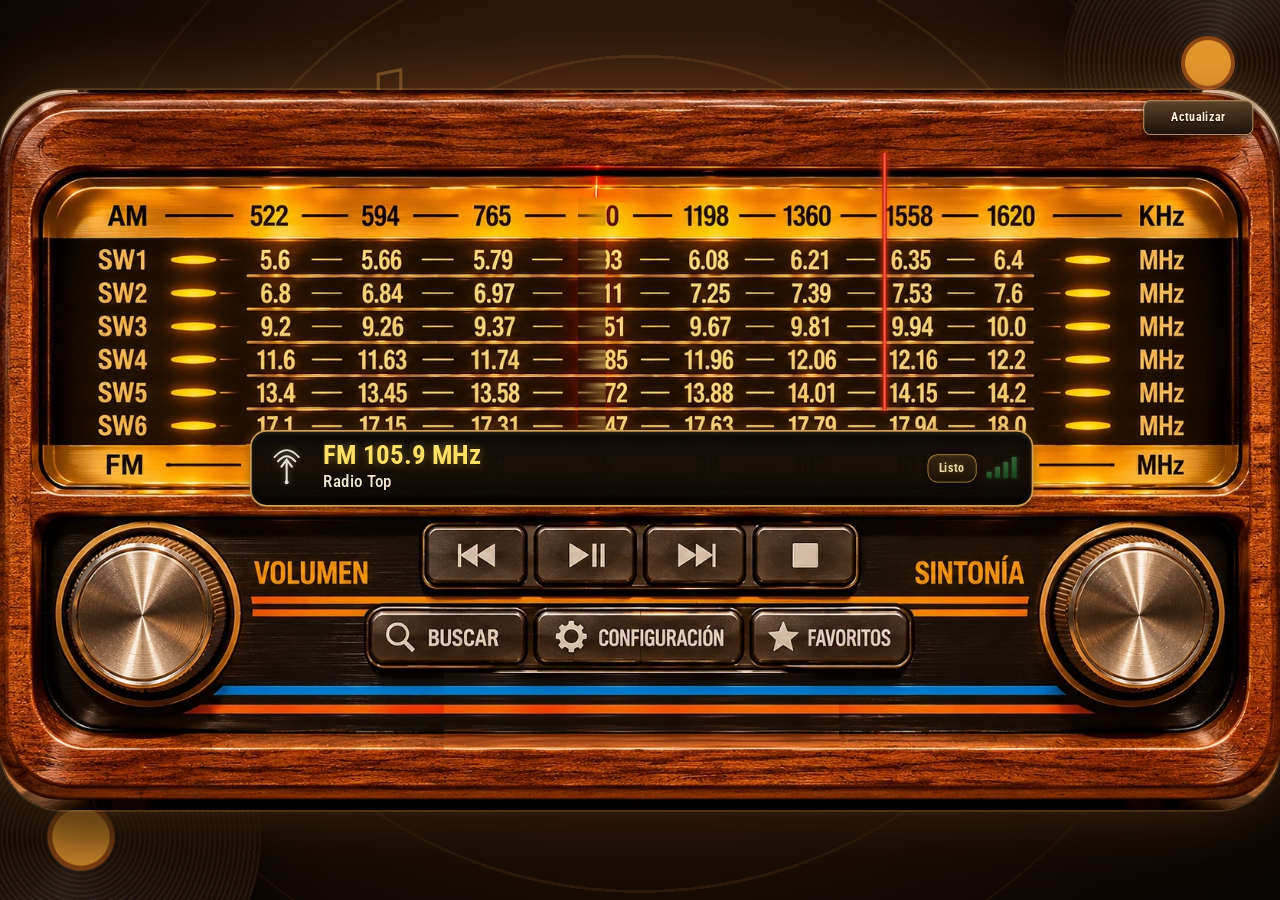
==== commit 6972052f: "Add files via upload" ====
--- a/pc.html
+++ b/pc.html
@@ -30,7 +30,7 @@
   </script>
   <title>Radio Argentina</title>
   <link rel="stylesheet" href="pc.css?v=34" />
-  <link rel="stylesheet" href="pc-pro.css?v=2" />
+  <link rel="stylesheet" href="pc-pro.css?v=3" />
 </head>
 <body>
   <div class="backdrop" aria-hidden="true"></div>
@@ -50,6 +50,7 @@
     encima de la imagen en las mismas coordenadas. pc.js lo escala a la ventana.
   -->
   <main class="stage" id="stage">
+    <div class="skin" aria-hidden="true"></div>
     <h1 class="sr-only">Radio Argentina</h1>
 
     <!-- ===== Dial: la aguja se mueve según la frecuencia ===== -->
--- a/pc-pro.css
+++ b/pc-pro.css
@@ -59,20 +59,25 @@
   background:repeating-radial-gradient(circle at 50% 46%,transparent 0 13vmin,rgba(255,180,84,.12) 13vmin 13.3vmin);
   -webkit-mask-image:radial-gradient(circle at 50% 46%,transparent 22%,#000 48%,transparent 92%);
   mask-image:radial-gradient(circle at 50% 46%,transparent 22%,#000 48%,transparent 92%)}
-.scene .vinyl{position:absolute;border-radius:50%;box-shadow:0 3vmin 6vmin rgba(0,0,0,.6);animation:vinylTurn 90s linear infinite;
+.scene .vinyl{position:absolute;border-radius:50%;box-shadow:0 3vmin 6vmin rgba(0,0,0,.6);animation:vinylTurn 22s linear infinite;
   background:radial-gradient(circle,#e0952f 0 11%,#8a4616 11.5% 13%,transparent 13.5%),
     conic-gradient(from 20deg,rgba(255,255,255,.1),transparent 18%,rgba(255,255,255,.08) 50%,transparent 68%,rgba(255,255,255,.1)),
     repeating-radial-gradient(circle,#140a05 0 3px,#24150a 3px 5px)}
-.scene .v1{width:62vmin;height:62vmin;left:-20vmin;bottom:-24vmin}
-.scene .v2{width:50vmin;height:50vmin;right:-14vmin;top:-18vmin;animation-direction:reverse}
+.scene .v1{width:40vmin;height:40vmin;left:-11vmin;bottom:-13vmin}
+.scene .v2{width:32vmin;height:32vmin;right:-8vmin;top:-9vmin;animation-direction:reverse}
 .scene .note{position:absolute;opacity:.3}
 .scene .n1{width:7vmin;left:12%;top:20%}
 .scene .n2{width:5vmin;right:10%;top:52%}
 .scene .n3{width:6vmin;left:28%;top:7%}
 @keyframes vinylTurn{to{transform:rotate(360deg)}}
 
-/* La radio deja de verse como imagen pegada: esquinas redondeadas, resplandor y sombra */
-.stage{border-radius:50px;overflow:hidden;
+/* La radio deja de verse como imagen pegada: esquinas redondeadas sobre la foto real,
+   no sobre la caja entera (la caja mide 1536x1024, pero la foto ocupa 1536x864 desde
+   los 80px de arriba; redondear la caja completa dejaba un resto crema en las esquinas) */
+.stage{background-image:none}/* la foto ahora la pinta .skin; si no, el mismo cuadro se asomaba
+  sin redondear justo detrás de las esquinas que recortamos abajo */
+.skin{left:0;top:80px;width:1536px;height:864px;border-radius:76px;overflow:hidden;
+  background:url("pc-skin.webp") 0 0/1536px 864px no-repeat;
   box-shadow:0 0 0 2px rgba(255,190,100,.18),0 0 90px rgba(255,150,50,.28),0 40px 70px rgba(0,0,0,.75)}
 
 /* Play: transparente como Anterior y Siguiente. Se ve el dibujo de la radio; al sonar, un aro ámbar */
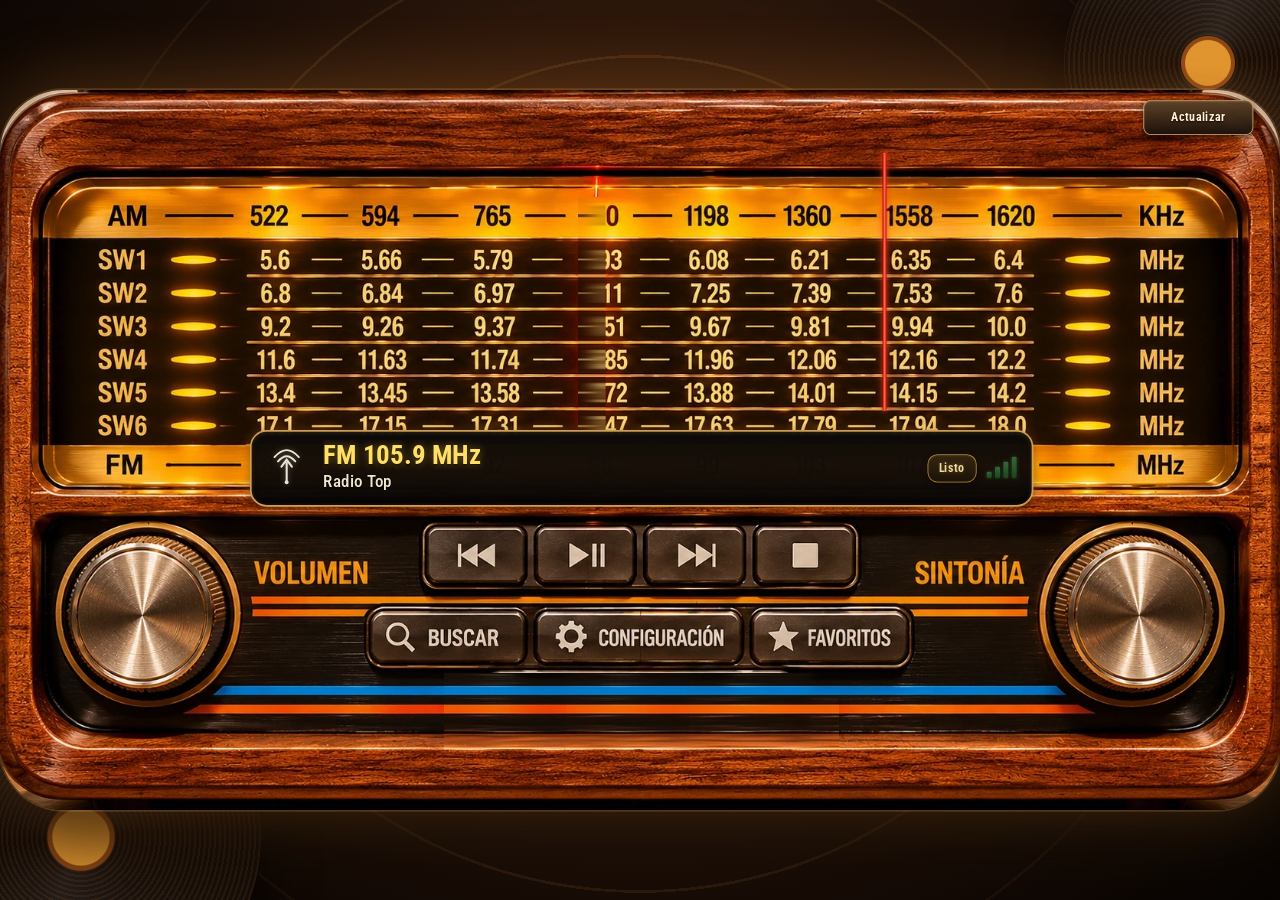
==== commit 63b0fb2b: "Add files via upload" ====
--- a/pc.html
+++ b/pc.html
@@ -30,7 +30,7 @@
   </script>
   <title>Radio Argentina</title>
   <link rel="stylesheet" href="pc.css?v=34" />
-  <link rel="stylesheet" href="pc-pro.css?v=3" />
+  <link rel="stylesheet" href="pc-pro.css?v=4" />
 </head>
 <body>
   <div class="backdrop" aria-hidden="true"></div>
@@ -42,6 +42,8 @@
     <svg class="note n1" viewBox="0 0 24 24" fill="none" stroke="#ffb454" stroke-width="1.4" stroke-linecap="round"><path d="M9 18V5l10-2v13"/><circle cx="7" cy="18" r="2.6"/><circle cx="17" cy="16" r="2.6"/></svg>
     <svg class="note n2" viewBox="0 0 24 24" fill="none" stroke="#ffb454" stroke-width="1.4" stroke-linecap="round"><path d="M9 18V5l10-2v13"/><circle cx="7" cy="18" r="2.6"/><circle cx="17" cy="16" r="2.6"/></svg>
     <svg class="note n3" viewBox="0 0 24 24" fill="none" stroke="#ffb454" stroke-width="1.4" stroke-linecap="round"><path d="M9 18V5l10-2v13"/><circle cx="7" cy="18" r="2.6"/><circle cx="17" cy="16" r="2.6"/></svg>
+    <svg class="note n4" viewBox="0 0 24 24" fill="none" stroke="#ffb454" stroke-width="1.4" stroke-linecap="round"><path d="M9 18V5l10-2v13"/><circle cx="7" cy="18" r="2.6"/><circle cx="17" cy="16" r="2.6"/></svg>
+    <svg class="note n5" viewBox="0 0 24 24" fill="none" stroke="#ffb454" stroke-width="1.4" stroke-linecap="round"><path d="M9 18V5l10-2v13"/><circle cx="7" cy="18" r="2.6"/><circle cx="17" cy="16" r="2.6"/></svg>
   </div>
 
   <!--
--- a/pc-pro.css
+++ b/pc-pro.css
@@ -65,10 +65,24 @@
     repeating-radial-gradient(circle,#140a05 0 3px,#24150a 3px 5px)}
 .scene .v1{width:40vmin;height:40vmin;left:-11vmin;bottom:-13vmin}
 .scene .v2{width:32vmin;height:32vmin;right:-8vmin;top:-9vmin;animation-direction:reverse}
-.scene .note{position:absolute;opacity:.3}
-.scene .n1{width:7vmin;left:12%;top:20%}
-.scene .n2{width:5vmin;right:10%;top:52%}
-.scene .n3{width:6vmin;left:28%;top:7%}
+/* Notas sueltas: quietas y casi invisibles si la radio está en pausa.
+   Cuando suena, "salen" desde atrás de la radio (arriba-centro de la pantalla),
+   suben flotando y se apagan solas, en bucle, cada una a su ritmo. */
+.scene .note{position:absolute;opacity:0;will-change:transform,opacity}
+body:has(#btnPlay.is-playing) .scene .note{
+  animation:noteFloat var(--nd,6s) ease-in-out var(--ndl,0s) infinite}
+@keyframes noteFloat{
+  0%{transform:translate(0,0) rotate(-4deg);opacity:0}
+  14%{opacity:.6}
+  55%{transform:translate(var(--nx,10px),-10vmin) rotate(4deg);opacity:.55}
+  90%{opacity:0}
+  100%{transform:translate(calc(var(--nx,10px)*1.6),-17vmin) rotate(-2deg);opacity:0}
+}
+.scene .n1{width:6.5vmin;left:40%;top:36%;--nx:14px;--nd:6.2s;--ndl:0s}
+.scene .n2{width:5vmin;right:37%;top:33%;--nx:-12px;--nd:5.4s;--ndl:1.3s}
+.scene .n3{width:5.5vmin;left:46%;top:40%;--nx:9px;--nd:6.8s;--ndl:2.5s}
+.scene .n4{width:4.5vmin;right:43%;top:38%;--nx:-9px;--nd:5.8s;--ndl:.8s}
+.scene .n5{width:4vmin;left:50%;top:35%;--nx:6px;--nd:6.4s;--ndl:3.3s}
 @keyframes vinylTurn{to{transform:rotate(360deg)}}
 
 /* La radio deja de verse como imagen pegada: esquinas redondeadas sobre la foto real,
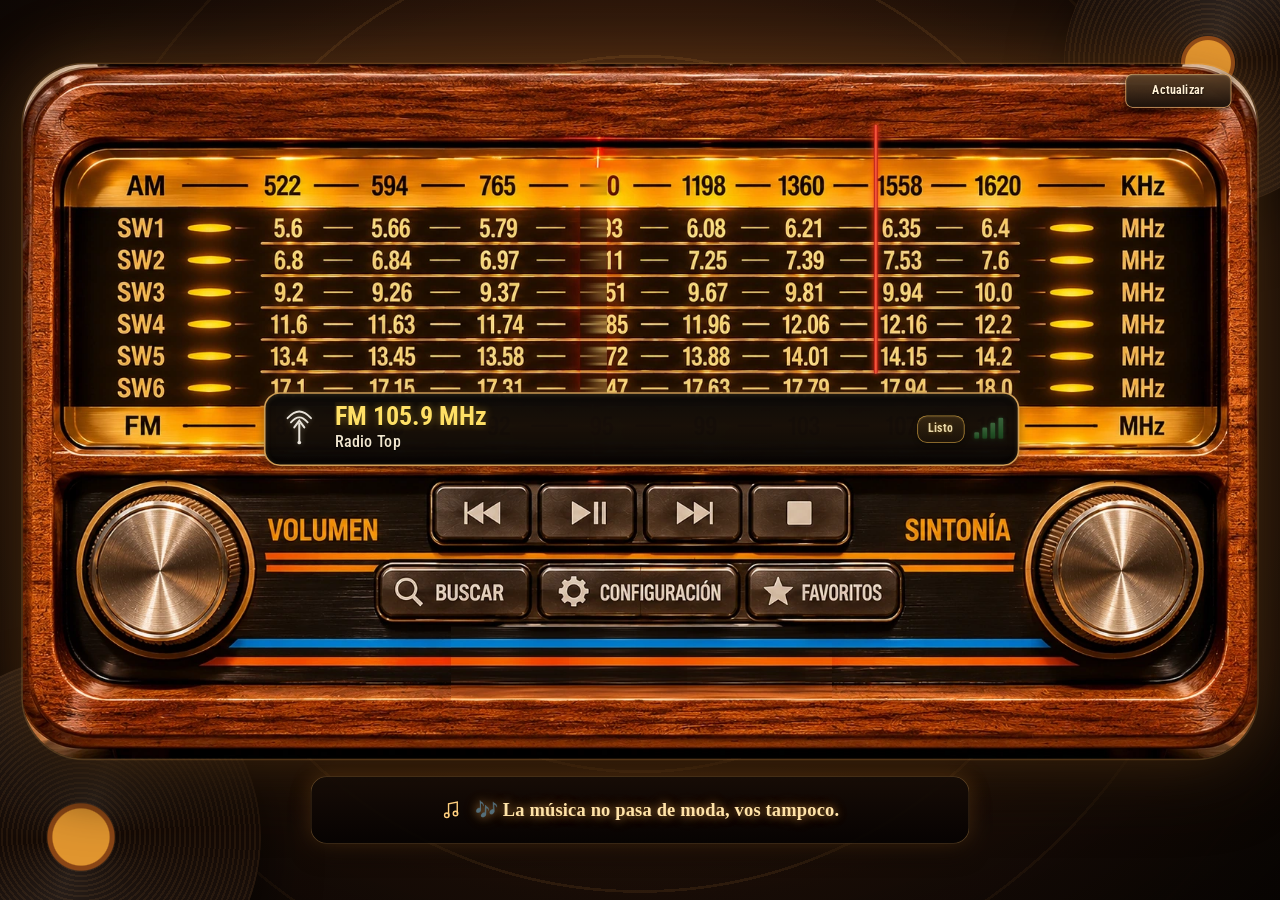
==== commit d0c5bcc2: "Add files via upload" ====
--- a/pc.html
+++ b/pc.html
@@ -30,7 +30,7 @@
   </script>
   <title>Radio Argentina</title>
   <link rel="stylesheet" href="pc.css?v=34" />
-  <link rel="stylesheet" href="pc-pro.css?v=4" />
+  <link rel="stylesheet" href="pc-pro.css?v=5" />
 </head>
 <body>
   <div class="backdrop" aria-hidden="true"></div>
@@ -39,11 +39,6 @@
     <div class="waves"></div>
     <div class="vinyl v1"></div>
     <div class="vinyl v2"></div>
-    <svg class="note n1" viewBox="0 0 24 24" fill="none" stroke="#ffb454" stroke-width="1.4" stroke-linecap="round"><path d="M9 18V5l10-2v13"/><circle cx="7" cy="18" r="2.6"/><circle cx="17" cy="16" r="2.6"/></svg>
-    <svg class="note n2" viewBox="0 0 24 24" fill="none" stroke="#ffb454" stroke-width="1.4" stroke-linecap="round"><path d="M9 18V5l10-2v13"/><circle cx="7" cy="18" r="2.6"/><circle cx="17" cy="16" r="2.6"/></svg>
-    <svg class="note n3" viewBox="0 0 24 24" fill="none" stroke="#ffb454" stroke-width="1.4" stroke-linecap="round"><path d="M9 18V5l10-2v13"/><circle cx="7" cy="18" r="2.6"/><circle cx="17" cy="16" r="2.6"/></svg>
-    <svg class="note n4" viewBox="0 0 24 24" fill="none" stroke="#ffb454" stroke-width="1.4" stroke-linecap="round"><path d="M9 18V5l10-2v13"/><circle cx="7" cy="18" r="2.6"/><circle cx="17" cy="16" r="2.6"/></svg>
-    <svg class="note n5" viewBox="0 0 24 24" fill="none" stroke="#ffb454" stroke-width="1.4" stroke-linecap="round"><path d="M9 18V5l10-2v13"/><circle cx="7" cy="18" r="2.6"/><circle cx="17" cy="16" r="2.6"/></svg>
   </div>
 
   <!--
@@ -53,6 +48,17 @@
   -->
   <main class="stage" id="stage">
     <div class="skin" aria-hidden="true"></div>
+    <div class="phrase-box" id="phraseBox" aria-hidden="true">
+      <svg class="phrase-ic" viewBox="0 0 24 24" fill="none" stroke="#ffcf7e" stroke-width="1.6" stroke-linecap="round"><path d="M9 18V5l10-2v13"/><circle cx="7" cy="18" r="2.6"/><circle cx="17" cy="16" r="2.6"/></svg>
+      <span class="phrase-text" id="phraseText"></span>
+    </div>
+    <div class="notes-dock" aria-hidden="true">
+      <svg class="note n1" viewBox="0 0 24 24" fill="none" stroke="#ffb454" stroke-width="1.4" stroke-linecap="round"><path d="M9 18V5l10-2v13"/><circle cx="7" cy="18" r="2.6"/><circle cx="17" cy="16" r="2.6"/></svg>
+      <svg class="note n2" viewBox="0 0 24 24" fill="none" stroke="#ffb454" stroke-width="1.4" stroke-linecap="round"><path d="M9 18V5l10-2v13"/><circle cx="7" cy="18" r="2.6"/><circle cx="17" cy="16" r="2.6"/></svg>
+      <svg class="note n3" viewBox="0 0 24 24" fill="none" stroke="#ffb454" stroke-width="1.4" stroke-linecap="round"><path d="M9 18V5l10-2v13"/><circle cx="7" cy="18" r="2.6"/><circle cx="17" cy="16" r="2.6"/></svg>
+      <svg class="note n4" viewBox="0 0 24 24" fill="none" stroke="#ffb454" stroke-width="1.4" stroke-linecap="round"><path d="M9 18V5l10-2v13"/><circle cx="7" cy="18" r="2.6"/><circle cx="17" cy="16" r="2.6"/></svg>
+      <svg class="note n5" viewBox="0 0 24 24" fill="none" stroke="#ffb454" stroke-width="1.4" stroke-linecap="round"><path d="M9 18V5l10-2v13"/><circle cx="7" cy="18" r="2.6"/><circle cx="17" cy="16" r="2.6"/></svg>
+    </div>
     <h1 class="sr-only">Radio Argentina</h1>
 
     <!-- ===== Dial: la aguja se mueve según la frecuencia ===== -->
@@ -231,6 +237,16 @@
   <script src="stations.js?v=1"></script>
   <script src="logos.js?v=1"></script>
   <script src="pc.js?v=30"></script>
+  <script src="pc-pro.js?v=1"></script>
   <script src="update.js?v=2"></script>
+  <script>
+    (function () {
+      var b = document.getElementById("btnPlay");
+      if (!b) return;
+      var sync = function () { document.body.classList.toggle("is-playing", b.classList.contains("is-playing")); };
+      new MutationObserver(sync).observe(b, { attributes: true, attributeFilter: ["class"] });
+      sync();
+    })();
+  </script>
 </body>
 </html>
--- a/pc-pro.css
+++ b/pc-pro.css
@@ -65,24 +65,29 @@
     repeating-radial-gradient(circle,#140a05 0 3px,#24150a 3px 5px)}
 .scene .v1{width:40vmin;height:40vmin;left:-11vmin;bottom:-13vmin}
 .scene .v2{width:32vmin;height:32vmin;right:-8vmin;top:-9vmin;animation-direction:reverse}
-/* Notas sueltas: quietas y casi invisibles si la radio está en pausa.
-   Cuando suena, "salen" desde atrás de la radio (arriba-centro de la pantalla),
-   suben flotando y se apagan solas, en bucle, cada una a su ritmo. */
-.scene .note{position:absolute;opacity:0;will-change:transform,opacity}
-body:has(#btnPlay.is-playing) .scene .note{
-  animation:noteFloat var(--nd,6s) ease-in-out var(--ndl,0s) infinite}
+/* Notas musicales: antes estaban afuera de la radio (en .scene) y la radio,
+   que casi tapa toda la pantalla, las dejaba escondidas detrás sin que se note.
+   Ahora van ADENTRO de .stage, arriba del dial, en las mismas coordenadas (px)
+   que usan los botones, así quedan siempre encima de la foto y se ven seguro.
+   is-playing se espeja en <body> (ver pc.html) y como respaldo también con :has(). */
+.notes-dock{left:0;top:0;width:1536px;height:1024px;pointer-events:none;z-index:6}
+.note{position:absolute;opacity:0;will-change:transform,opacity;
+  filter:drop-shadow(0 1px 3px rgba(0,0,0,.65))}
+body.is-playing .note,
+body:has(#btnPlay.is-playing) .note{
+  animation:noteFloat var(--nd,3.4s) ease-in-out var(--ndl,0s) infinite}
 @keyframes noteFloat{
   0%{transform:translate(0,0) rotate(-4deg);opacity:0}
-  14%{opacity:.6}
-  55%{transform:translate(var(--nx,10px),-10vmin) rotate(4deg);opacity:.55}
-  90%{opacity:0}
-  100%{transform:translate(calc(var(--nx,10px)*1.6),-17vmin) rotate(-2deg);opacity:0}
+  16%{opacity:.75}
+  55%{transform:translate(var(--nx,16px),-70px) rotate(4deg);opacity:.7}
+  88%{opacity:0}
+  100%{transform:translate(calc(var(--nx,16px)*1.7),-128px) rotate(-2deg);opacity:0}
 }
-.scene .n1{width:6.5vmin;left:40%;top:36%;--nx:14px;--nd:6.2s;--ndl:0s}
-.scene .n2{width:5vmin;right:37%;top:33%;--nx:-12px;--nd:5.4s;--ndl:1.3s}
-.scene .n3{width:5.5vmin;left:46%;top:40%;--nx:9px;--nd:6.8s;--ndl:2.5s}
-.scene .n4{width:4.5vmin;right:43%;top:38%;--nx:-9px;--nd:5.8s;--ndl:.8s}
-.scene .n5{width:4vmin;left:50%;top:35%;--nx:6px;--nd:6.4s;--ndl:3.3s}
+.n1{width:30px;left:700px;top:26px;--nx:16px;--nd:3.2s;--ndl:0s}
+.n2{width:24px;left:855px;top:34px;--nx:-14px;--nd:2.8s;--ndl:.7s}
+.n3{width:27px;left:765px;top:48px;--nx:11px;--nd:3.6s;--ndl:1.3s}
+.n4{width:21px;left:810px;top:20px;--nx:-10px;--nd:3s;--ndl:1.9s}
+.n5{width:19px;left:735px;top:42px;--nx:8px;--nd:3.4s;--ndl:2.5s}
 @keyframes vinylTurn{to{transform:rotate(360deg)}}
 
 /* La radio deja de verse como imagen pegada: esquinas redondeadas sobre la foto real,
@@ -101,3 +106,19 @@
   box-shadow:inset 0 0 0 2px rgba(255,200,110,.85),0 0 22px rgba(255,170,50,.6)}
 
 @media (prefers-reduced-motion:reduce){.scene .vinyl{animation:none}}
+
+/* ===== VISOR DE FRASES · debajo de la radio, alimentado por frases.json =====
+   El escenario ahora mide 1536x1120 (antes 1024); ver el cambio en pc.js (fit()). */
+.stage{height:1120px}
+.phrase-box{left:358px;top:966px;width:820px;height:84px;border-radius:20px;
+  display:flex;align-items:center;justify-content:center;gap:16px;padding:0 28px;
+  background:linear-gradient(180deg,rgba(22,12,6,.94),rgba(6,3,2,.94));
+  box-shadow:0 0 0 1px rgba(255,190,100,.32) inset,0 0 26px rgba(255,150,50,.22),0 14px 24px rgba(0,0,0,.55);
+  opacity:0;transition:opacity .4s ease}
+.phrase-box.ready{opacity:1}
+.phrase-ic{flex:none;width:26px;height:26px}
+.phrase-text{font:600 23px/1.3 Georgia,serif;color:#ffe3a8;text-align:center;
+  text-shadow:0 0 10px rgba(255,190,100,.6),0 0 20px rgba(255,140,40,.3);letter-spacing:.2px}
+.phrase-box.phrase-in .phrase-text{animation:phraseIn .5s ease both}
+@keyframes phraseIn{from{opacity:0;transform:translateY(6px)}to{opacity:1;transform:translateY(0)}}
+@media (prefers-reduced-motion:reduce){.phrase-box{transition:none}.phrase-box.phrase-in .phrase-text{animation:none}}
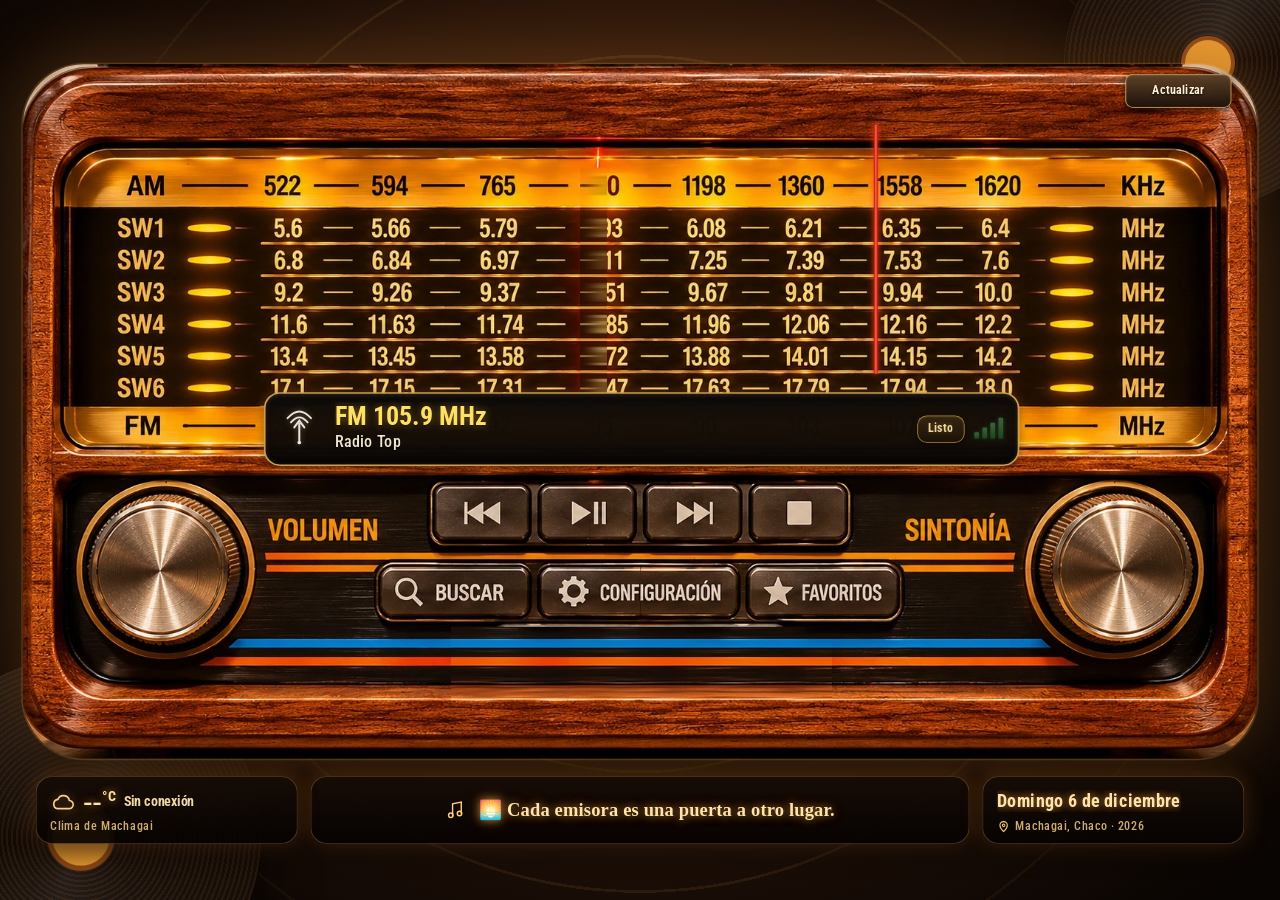
==== commit 0b5e4b84: "Add files via upload" ====
--- a/pc.html
+++ b/pc.html
@@ -30,7 +30,7 @@
   </script>
   <title>Radio Argentina</title>
   <link rel="stylesheet" href="pc.css?v=34" />
-  <link rel="stylesheet" href="pc-pro.css?v=5" />
+  <link rel="stylesheet" href="pc-pro.css?v=6" />
 </head>
 <body>
   <div class="backdrop" aria-hidden="true"></div>
@@ -52,6 +52,26 @@
       <svg class="phrase-ic" viewBox="0 0 24 24" fill="none" stroke="#ffcf7e" stroke-width="1.6" stroke-linecap="round"><path d="M9 18V5l10-2v13"/><circle cx="7" cy="18" r="2.6"/><circle cx="17" cy="16" r="2.6"/></svg>
       <span class="phrase-text" id="phraseText"></span>
     </div>
+
+    <!-- Clima de Machagai (izquierda) y fecha + ciudad (derecha), a los lados del visor de frases.
+         Los datos los llena pc-clima.js; el estilo está al final de pc-pro.css. -->
+    <aside class="info-box info-clima" id="climaBox" title="Clima en Machagai" aria-label="Clima en Machagai">
+      <div class="info-row">
+        <svg class="info-ic" id="climaIco" viewBox="0 0 24 24" fill="none" stroke="#ffcf7e" stroke-width="1.5" stroke-linecap="round" stroke-linejoin="round" aria-hidden="true"></svg>
+        <span class="info-big" id="climaTemp">--<small>°C</small></span>
+        <span class="info-desc" id="climaDesc">Cargando…</span>
+      </div>
+      <div class="info-sub" id="climaSub">&nbsp;</div>
+    </aside>
+    <aside class="info-box info-fecha" id="fechaBox" aria-label="Fecha y ciudad">
+      <div class="info-row">
+        <span class="info-date" id="fechaDia"></span>
+      </div>
+      <div class="info-sub">
+        <svg class="info-pin" viewBox="0 0 24 24" fill="none" stroke="#ffcf7e" stroke-width="1.8" stroke-linecap="round" stroke-linejoin="round" aria-hidden="true"><path d="M12 21s-6.5-5.6-6.5-11a6.5 6.5 0 0 1 13 0c0 5.4-6.5 11-6.5 11z"/><circle cx="12" cy="10" r="2.3"/></svg>
+        <span id="fechaCiudad">Machagai, Chaco</span>
+      </div>
+    </aside>
     <div class="notes-dock" aria-hidden="true">
       <svg class="note n1" viewBox="0 0 24 24" fill="none" stroke="#ffb454" stroke-width="1.4" stroke-linecap="round"><path d="M9 18V5l10-2v13"/><circle cx="7" cy="18" r="2.6"/><circle cx="17" cy="16" r="2.6"/></svg>
       <svg class="note n2" viewBox="0 0 24 24" fill="none" stroke="#ffb454" stroke-width="1.4" stroke-linecap="round"><path d="M9 18V5l10-2v13"/><circle cx="7" cy="18" r="2.6"/><circle cx="17" cy="16" r="2.6"/></svg>
@@ -238,6 +258,7 @@
   <script src="logos.js?v=1"></script>
   <script src="pc.js?v=30"></script>
   <script src="pc-pro.js?v=1"></script>
+  <script src="pc-clima.js?v=1"></script>
   <script src="update.js?v=2"></script>
   <script>
     (function () {
--- a/pc-pro.css
+++ b/pc-pro.css
@@ -122,3 +122,30 @@
 .phrase-box.phrase-in .phrase-text{animation:phraseIn .5s ease both}
 @keyframes phraseIn{from{opacity:0;transform:translateY(6px)}to{opacity:1;transform:translateY(0)}}
 @media (prefers-reduced-motion:reduce){.phrase-box{transition:none}.phrase-box.phrase-in .phrase-text{animation:none}}
+
+/* ===== CLIMA Y FECHA · a los costados del visor de frases =====
+   Izquierda: clima de Machagai. Derecha: fecha y ciudad. Mismo estilo que .phrase-box.
+   El visor de frases ocupa de 358 a 1178 px; estas cajas caben en los 358 px que sobran a cada lado. */
+.info-box{top:966px;width:326px;height:84px;border-radius:20px;padding:0 18px;
+  display:flex;flex-direction:column;justify-content:center;gap:3px;
+  background:linear-gradient(180deg,rgba(22,12,6,.94),rgba(6,3,2,.94));
+  box-shadow:0 0 0 1px rgba(255,190,100,.32) inset,0 0 26px rgba(255,150,50,.22),0 14px 24px rgba(0,0,0,.55);
+  color:#ffe3a8;pointer-events:none;opacity:0;transition:opacity .4s ease,filter .4s ease}
+.info-box.ready{opacity:1}
+.info-box.stale{filter:saturate(.45) brightness(.8)}
+.info-clima{left:16px}
+.info-fecha{left:1194px}
+.info-row{display:flex;align-items:center;gap:9px;min-width:0;height:38px}
+.info-ic{flex:none;width:32px;height:32px;filter:drop-shadow(0 0 6px rgba(255,190,100,.45))}
+.info-big{flex:none;font:700 34px/1 Georgia,serif;color:#ffe3a8;letter-spacing:.2px;
+  text-shadow:0 0 10px rgba(255,190,100,.6),0 0 20px rgba(255,140,40,.3)}
+.info-big small{font:600 17px/1 var(--cond);margin-left:1px;vertical-align:top;position:relative;top:3px}
+.info-desc{min-width:0;flex:1;overflow:hidden;white-space:nowrap;text-overflow:ellipsis;
+  font:600 17px/1.2 var(--cond);color:#f0d9a4;letter-spacing:.2px}
+.info-date{min-width:0;overflow:hidden;white-space:nowrap;text-overflow:ellipsis;
+  font:700 23px/1.2 var(--cond);color:#ffe3a8;letter-spacing:.3px;
+  text-shadow:0 0 10px rgba(255,190,100,.6),0 0 20px rgba(255,140,40,.3)}
+.info-sub{display:flex;align-items:center;gap:6px;min-width:0;overflow:hidden;white-space:nowrap;text-overflow:ellipsis;
+  font:500 15.5px/1.2 var(--cond);color:#cfae72;letter-spacing:.25px}
+.info-pin{flex:none;width:17px;height:17px}
+@media (prefers-reduced-motion:reduce){.info-box{transition:none}}
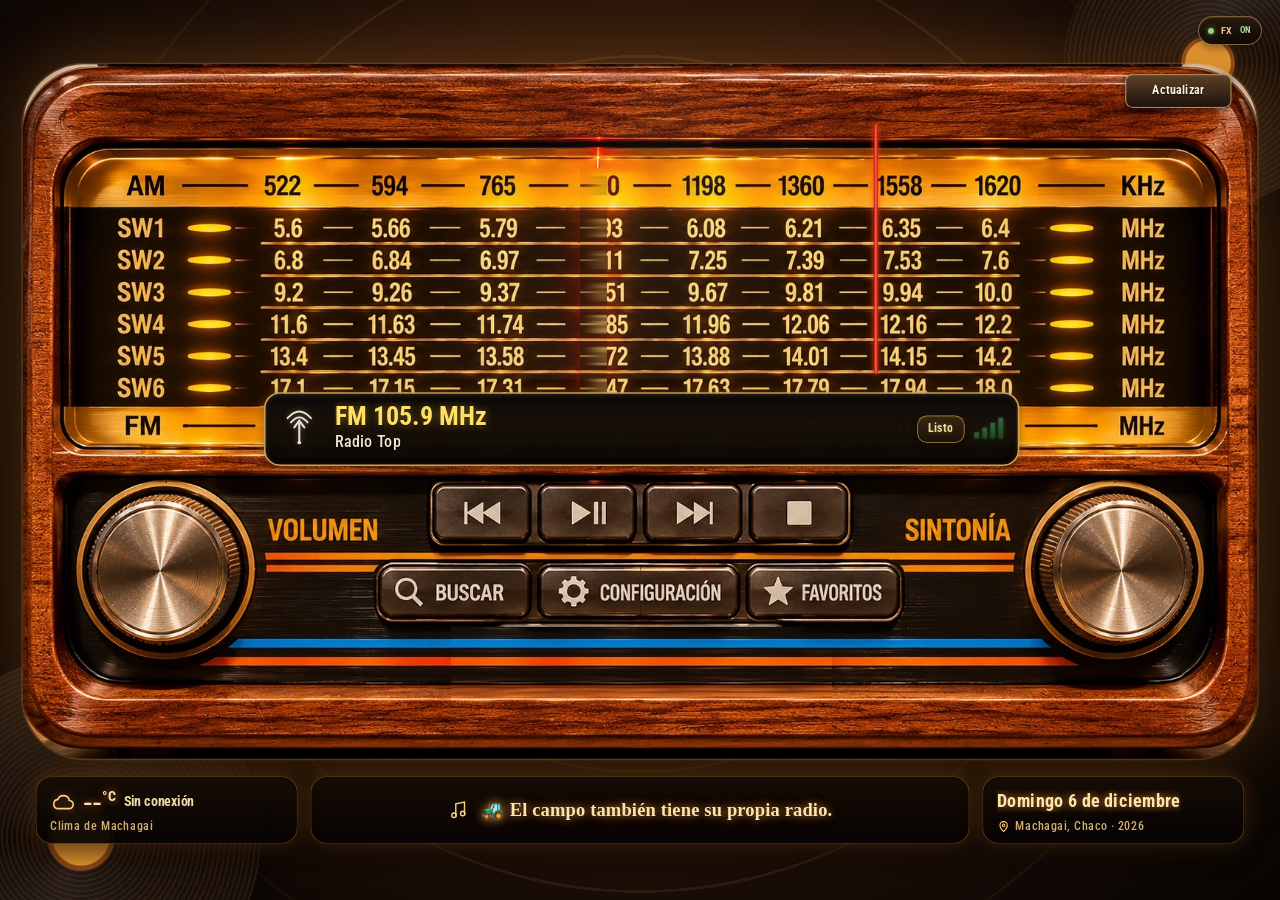
==== commit f85ad6f4: "Add files via upload" ====
--- a/pc.html
+++ b/pc.html
@@ -29,8 +29,8 @@
     })();
   </script>
   <title>Radio Argentina</title>
-  <link rel="stylesheet" href="pc.css?v=34" />
-  <link rel="stylesheet" href="pc-pro.css?v=6" />
+  <link rel="stylesheet" href="pc.css?v=35" />
+  <link rel="stylesheet" href="pc-pro.css?v=7" />
 </head>
 <body>
   <div class="backdrop" aria-hidden="true"></div>
@@ -197,6 +197,15 @@
       <span class="lbl" style="left:90px;top:18.5px" data-i18n="change">Cambiar</span>
     </button>
   </main>
+
+  <!-- Interruptor discreto de efectos visuales: fuera del escenario, no altera la radio -->
+  <button id="pcEffectsToggle" class="pc-effects-toggle" type="button"
+          aria-pressed="true" aria-label="Efectos visuales activados"
+          title="Efectos visuales: activados">
+    <span class="pc-effects-lamp" aria-hidden="true"></span>
+    <span class="pc-effects-label">FX</span>
+    <span class="pc-effects-state" aria-hidden="true">ON</span>
+  </button>
 
   <!-- ===== Config ===== -->
   <dialog class="sheet" id="configDialog" aria-labelledby="cfgTitle">
@@ -256,8 +265,9 @@
   <audio id="player" preload="none"></audio>
   <script src="stations.js?v=1"></script>
   <script src="logos.js?v=1"></script>
-  <script src="pc.js?v=30"></script>
+  <script src="pc.js?v=31"></script>
   <script src="pc-pro.js?v=1"></script>
+  <script src="pc-effects.js?v=1"></script>
   <script src="pc-clima.js?v=1"></script>
   <script src="update.js?v=2"></script>
   <script>
--- a/pc-pro.css
+++ b/pc-pro.css
@@ -149,3 +149,79 @@
   font:500 15.5px/1.2 var(--cond);color:#cfae72;letter-spacing:.25px}
 .info-pin{flex:none;width:17px;height:17px}
 @media (prefers-reduced-motion:reduce){.info-box{transition:none}}
+
+
+/* ===== Optimización de animaciones y control FX =====
+   Mantiene la estética, pero evita repintar el gran reflejo del dial continuamente. */
+.stage::after{
+  animation:none !important;
+  background-position:50% 0 !important;
+  opacity:.45;
+}
+.scene .vinyl{
+  will-change:transform;
+  transform:translateZ(0);
+}
+.note{
+  filter:none;
+  will-change:transform,opacity;
+}
+/* Tres notas visibles en lugar de cinco: misma idea visual, menos capas animadas. */
+.note.n4,.note.n5{display:none}
+
+/* Botón FX: pequeño, lateral y con acabado oscuro/ámbar a juego con la radio. */
+.pc-effects-toggle{
+  position:fixed;right:18px;top:16px;z-index:1000;
+  display:flex;align-items:center;gap:7px;
+  min-width:58px;height:29px;padding:0 9px;
+  border:1px solid rgba(221,174,105,.52);border-radius:999px;
+  background:linear-gradient(180deg,rgba(42,25,13,.94),rgba(13,7,4,.96));
+  color:#e9c88e;font:700 10px/1 var(--cond,Arial,sans-serif);
+  letter-spacing:.6px;text-shadow:0 1px 2px #000;
+  box-shadow:inset 0 1px 0 rgba(255,225,175,.12),0 3px 9px rgba(0,0,0,.38);
+  cursor:pointer;user-select:none;transition:border-color .15s,background .15s;
+}
+.pc-effects-toggle:hover{border-color:rgba(255,207,126,.85)}
+.pc-effects-toggle:focus-visible{outline:2px solid #ffcf7e;outline-offset:3px}
+.pc-effects-lamp{
+  width:6px;height:6px;border-radius:50%;
+  background:#91d67d;box-shadow:0 0 5px rgba(145,214,125,.65);
+}
+.pc-effects-state{font-size:9px;color:#a9e19a}
+.pc-effects-toggle[aria-pressed="false"] .pc-effects-lamp{
+  background:#8d7560;box-shadow:none;
+}
+.pc-effects-toggle[aria-pressed="false"] .pc-effects-state{color:#b49b80}
+@media(max-width:1100px){
+  .pc-effects-toggle{right:10px;top:10px;transform:scale(.92);transform-origin:top right}
+}
+
+/* Apagado total de efectos decorativos, sin tocar controles ni audio. */
+body.pc-effects-off .backdrop,
+body.pc-effects-off .scene .vinyl,
+body.pc-effects-off .stage::after,
+body.pc-effects-off .dial-backlight,
+body.pc-effects-off .lcd-name.marquee span,
+body.pc-effects-off .note,
+body.pc-effects-off .hit.knob:hover::before,
+body.pc-effects-off .btn-update.has-update .glow{
+  animation:none !important;
+}
+body.pc-effects-off .scene .vinyl{transform:none !important;will-change:auto}
+body.pc-effects-off .note{opacity:0 !important;filter:none !important;will-change:auto}
+body.pc-effects-off .dial-backlight{opacity:.68 !important;filter:none !important}
+body.pc-effects-off .stage::after{display:none !important}
+body.pc-effects-off .lcd-name.marquee span{
+  animation:none !important;transform:translateX(0) !important;
+}
+body.pc-effects-off .row{transition:none !important}
+body.pc-effects-off .row:hover,
+body.pc-effects-off .row.sel{transform:none !important}
+body.pc-effects-off .row,
+body.pc-effects-off .row:hover,
+body.pc-effects-off .row.sel{box-shadow:0 1px 0 rgba(255,235,200,.07) inset !important}
+body.pc-effects-off .eq i,
+body.pc-effects-off .needle,
+body.pc-effects-off .lcd-name,
+body.pc-effects-off .lcd-freq{filter:none !important}
+body.pc-effects-off .info-box{transition:none !important}
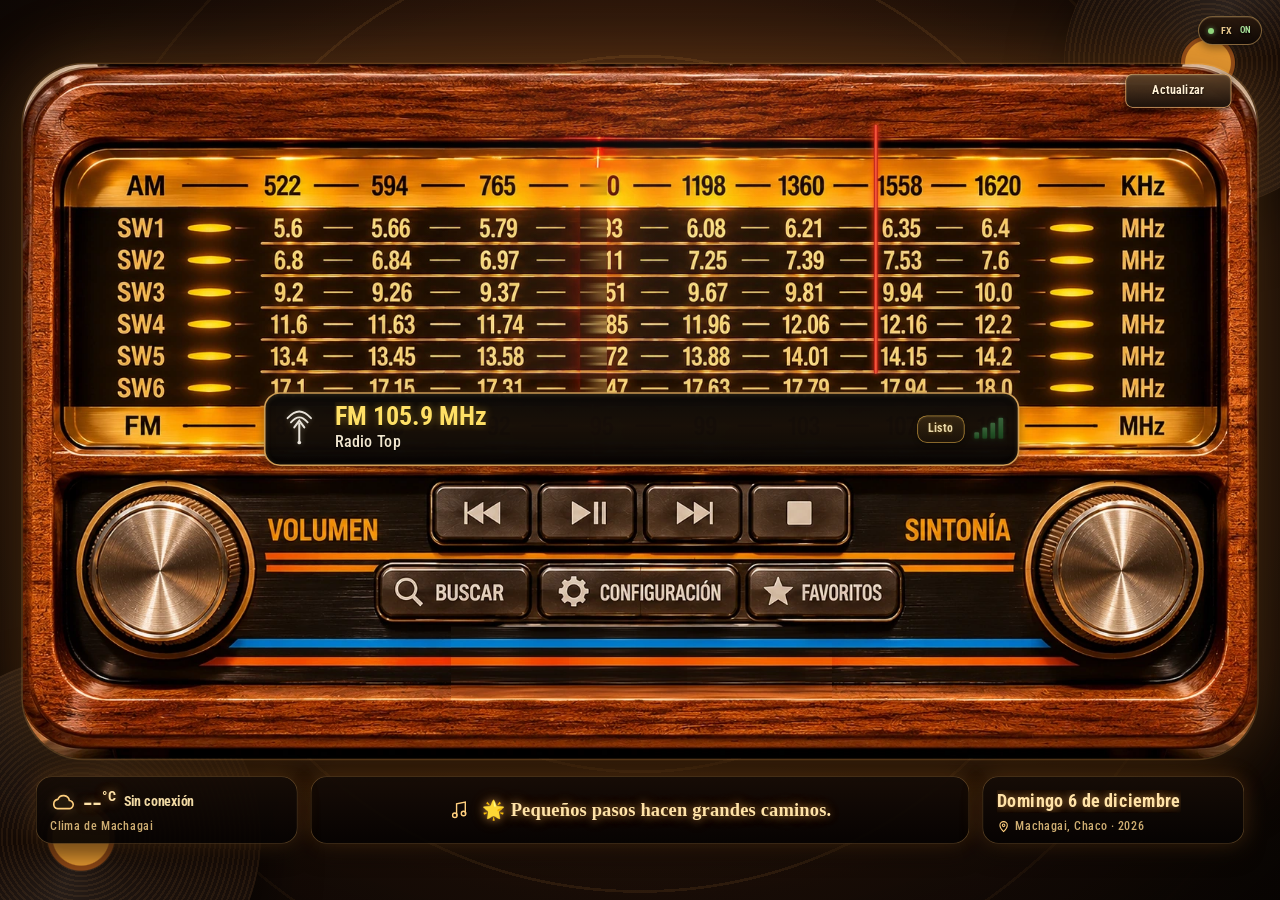
==== commit 94cf2b55: "Add files via upload" ====
--- a/pc.html
+++ b/pc.html
@@ -29,7 +29,7 @@
     })();
   </script>
   <title>Radio Argentina</title>
-  <link rel="stylesheet" href="pc.css?v=35" />
+  <link rel="stylesheet" href="pc.css?v=36" />
   <link rel="stylesheet" href="pc-pro.css?v=7" />
 </head>
 <body>
@@ -234,6 +234,15 @@
         <button class="btn-soft" id="installPc" type="button" hidden data-i18n="installApp">Instalar como app, con ícono propio</button>
         <p class="alt-links"><span data-i18n="otherOs">Otro sistema:</span>
           <button type="button" data-os="windows">Windows</button><button type="button" data-os="mac">Mac</button><button type="button" data-os="linux">Linux</button></p>
+      </section>
+      <section class="way" id="waySmartTv">
+        <h3 data-i18n="cfgTv">En Smart TV</h3>
+        <p data-i18n="cfgTvText">Abrí el navegador de tu televisor y entrá a esta dirección. Si el navegador permite agregar páginas a la pantalla de inicio, guardá Radio Argentina como acceso directo.</p>
+        <label class="tv-url-label" for="tvUrl" data-i18n="cfgTvAddress">Dirección de Radio Argentina</label>
+        <input class="tv-url" id="tvUrl" type="url" readonly spellcheck="false" aria-describedby="tvUrlHelp" />
+        <button class="btn-soft" id="copyTvUrl" type="button" data-i18n="copyTvUrl">Copiar dirección para el televisor</button>
+        <p class="tv-url-help" id="tvUrlHelp" data-i18n="cfgTvHelp">Samsung Tizen y LG webOS pueden permitir abrir la radio desde el navegador, pero no todos los modelos admiten instalar una aplicación web. Android TV / Google TV también puede variar según el navegador.</p>
+        <p class="sheet-note" data-i18n="cfgTvTip">Si no aparece «Instalar» o «Agregar a inicio», usá el navegador del televisor y guardá la página en Favoritos.</p>
       </section>
       <section class="way">
         <h3 data-i18n="cfgPhone">En el celular</h3>
@@ -265,7 +274,7 @@
   <audio id="player" preload="none"></audio>
   <script src="stations.js?v=1"></script>
   <script src="logos.js?v=1"></script>
-  <script src="pc.js?v=31"></script>
+  <script src="pc.js?v=32"></script>
   <script src="pc-pro.js?v=1"></script>
   <script src="pc-effects.js?v=1"></script>
   <script src="pc-clima.js?v=1"></script>
--- a/pc.css
+++ b/pc.css
@@ -808,3 +808,31 @@
   text-shadow: 0 1px 2px #100904 !important;
 }
 #updateBtn.is-busy .lbl { font-size: 12px !important; }
+
+/* ===== Sección Smart TV en Configuración ===== */
+.tv-url-label {
+  display: block;
+  margin: 10px 0 5px;
+  color: #e7c99b;
+  font-size: .88rem;
+}
+.tv-url {
+  display: block;
+  width: 100%;
+  min-width: 0;
+  box-sizing: border-box;
+  padding: 10px 11px;
+  border: 1px solid #6a4b2d;
+  border-radius: 10px;
+  background: #100a06;
+  color: #ffe0ac;
+  font: .88rem/1.4 ui-monospace, Consolas, monospace;
+}
+.tv-url:focus {
+  outline: 2px solid #d99a3b;
+  outline-offset: 2px;
+}
+.tv-url-help {
+  margin-top: 8px;
+  font-size: .88rem !important;
+}
